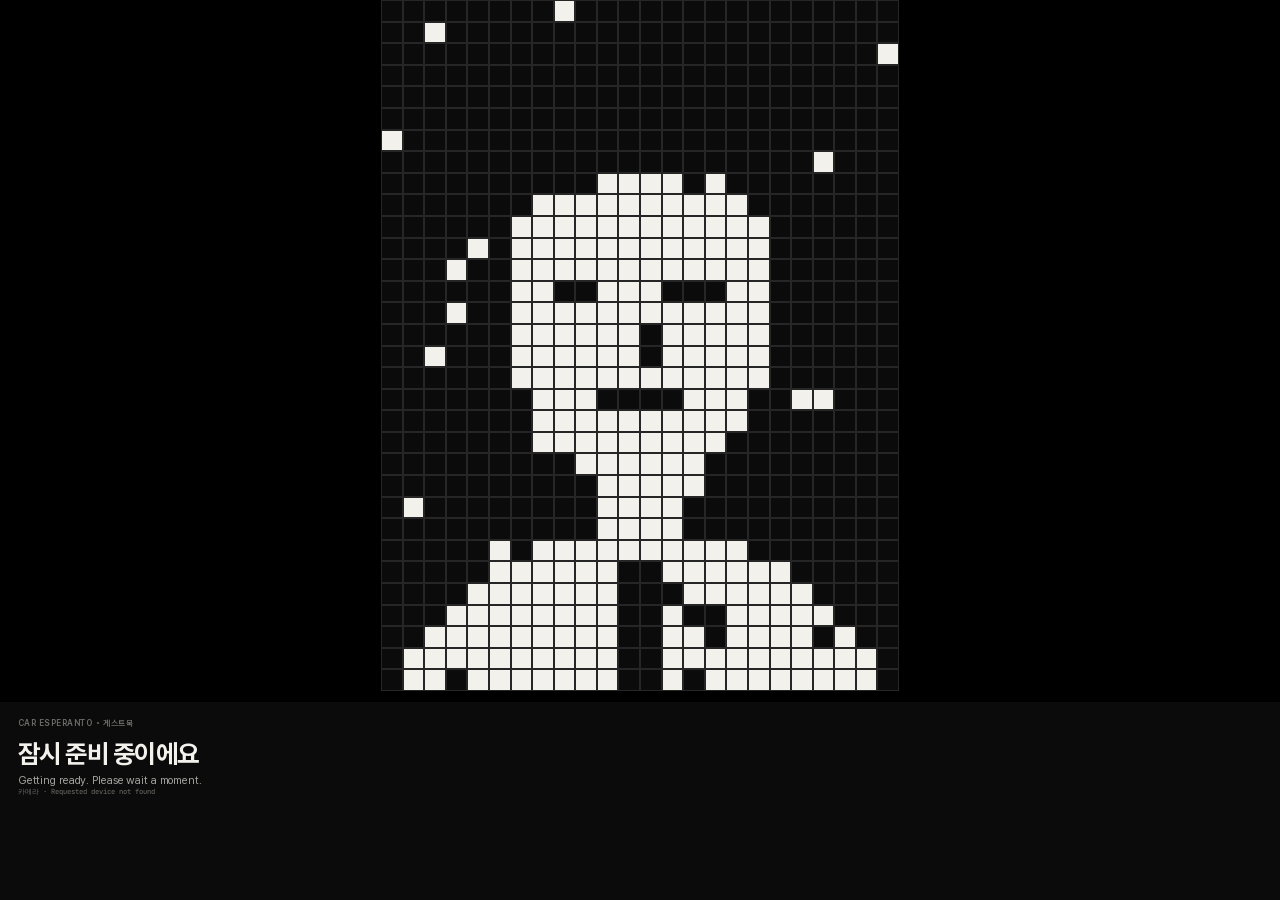
==== kiosk.html @ ea3ad04e "Receipt: full face framing, fresh settings before print, no stale overwrite Co-Authored-By: Claude O" ====
<!doctype html>
<html lang="ko">
<head>
<meta charset="utf-8">
<meta name="viewport" content="width=device-width, initial-scale=1, maximum-scale=1, user-scalable=no, viewport-fit=cover">
<meta name="apple-mobile-web-app-capable" content="yes">
<meta name="mobile-web-app-capable" content="yes">
<meta name="apple-mobile-web-app-status-bar-style" content="black-translucent">
<meta name="apple-mobile-web-app-title" content="게스트북">
<meta name="theme-color" content="#0b0b0b">
<link rel="manifest" href="manifest.webmanifest">
<link rel="apple-touch-icon" href="icons/icon-180.png">
<title>게스트북 · 키오스크</title>
<link rel="stylesheet" href="css/base.css?v=1791965239">
<link rel="stylesheet" href="css/kiosk.css?v=1791965239">
</head>
<body data-screen="both" data-state="boot">
<div id="app">
  <section id="top" aria-label="위 화면">
    <canvas id="pix"></canvas>
    <div id="flash"></div>
    <canvas id="debug" hidden></canvas>
  </section>

  <section id="bottom" aria-label="아래 화면">
    <!-- 대기 · 준비 · 소개 -->
    <div class="view" id="v-idle">
      <div class="press">
        <button type="button" class="shoot-btn" id="shootBtn" aria-label="누르세요"><span class="dome"></span></button>
        <div class="press-txt">
          <div class="press-word" id="pressBox"><canvas id="pressWord"></canvas></div>
          <b>버튼을 누르세요</b>
        </div>
      </div>
      <p class="idle-hint"><span>화면을 보고 얼굴을 가운데에 맞춰 주세요</span><span class="en">Look at the screen and center your face</span></p>
    </div>

    <!-- 카운트다운 -->
    <div class="view" id="v-count">
      <div class="count-num" id="countBox"><canvas id="countNum"></canvas></div>
      <div class="count-cap"><span id="countKo">가만히 있어요</span><span id="countEn">Hold still</span></div>
    </div>

    <!-- 촬영 -->
    <div class="view" id="v-shoot">
      <div class="shoot-word">찰칵</div>
    </div>

    <!-- 이름 -->
    <div class="view" id="v-name">
      <div class="name-left">
        <div class="eyebrow"><span>YOUR NAME</span><i></i><span>이름을 적어 주세요</span></div>
        <div class="name-pv" id="namePvBox"><canvas id="namePv"></canvas></div>
        <p class="name-hint"><span>영문으로 적어 주세요</span><i></i><span>다 적으면 버튼</span></p>
      </div>
      <div class="kbd" id="kbd"></div>
    </div>

    <!-- 완료 -->
    <div class="view" id="v-done">
      <div class="done-left">
        <div class="done-name" id="doneNameBox"><canvas id="doneName"></canvas></div>
        <h1 class="done-ko" data-bind="thanks"></h1>
        <p class="done-en" data-bind="thanksEn"></p>
      </div>
      <div class="done-right">
        <div class="arrow" id="doneArrow" aria-hidden="true">
          <svg viewBox="0 0 13 9" shape-rendering="crispEdges"><rect x="8" y="0" width="0.9" height="0.9"/><rect x="8" y="1" width="0.9" height="0.9"/><rect x="9" y="1" width="0.9" height="0.9"/><rect x="8" y="2" width="0.9" height="0.9"/><rect x="9" y="2" width="0.9" height="0.9"/><rect x="10" y="2" width="0.9" height="0.9"/><rect x="0" y="3" width="0.9" height="0.9"/><rect x="1" y="3" width="0.9" height="0.9"/><rect x="2" y="3" width="0.9" height="0.9"/><rect x="3" y="3" width="0.9" height="0.9"/><rect x="4" y="3" width="0.9" height="0.9"/><rect x="5" y="3" width="0.9" height="0.9"/><rect x="6" y="3" width="0.9" height="0.9"/><rect x="7" y="3" width="0.9" height="0.9"/><rect x="8" y="3" width="0.9" height="0.9"/><rect x="9" y="3" width="0.9" height="0.9"/><rect x="10" y="3" width="0.9" height="0.9"/><rect x="11" y="3" width="0.9" height="0.9"/><rect x="0" y="4" width="0.9" height="0.9"/><rect x="1" y="4" width="0.9" height="0.9"/><rect x="2" y="4" width="0.9" height="0.9"/><rect x="3" y="4" width="0.9" height="0.9"/><rect x="4" y="4" width="0.9" height="0.9"/><rect x="5" y="4" width="0.9" height="0.9"/><rect x="6" y="4" width="0.9" height="0.9"/><rect x="7" y="4" width="0.9" height="0.9"/><rect x="8" y="4" width="0.9" height="0.9"/><rect x="9" y="4" width="0.9" height="0.9"/><rect x="10" y="4" width="0.9" height="0.9"/><rect x="11" y="4" width="0.9" height="0.9"/><rect x="12" y="4" width="0.9" height="0.9"/><rect x="0" y="5" width="0.9" height="0.9"/><rect x="1" y="5" width="0.9" height="0.9"/><rect x="2" y="5" width="0.9" height="0.9"/><rect x="3" y="5" width="0.9" height="0.9"/><rect x="4" y="5" width="0.9" height="0.9"/><rect x="5" y="5" width="0.9" height="0.9"/><rect x="6" y="5" width="0.9" height="0.9"/><rect x="7" y="5" width="0.9" height="0.9"/><rect x="8" y="5" width="0.9" height="0.9"/><rect x="9" y="5" width="0.9" height="0.9"/><rect x="10" y="5" width="0.9" height="0.9"/><rect x="11" y="5" width="0.9" height="0.9"/><rect x="8" y="6" width="0.9" height="0.9"/><rect x="9" y="6" width="0.9" height="0.9"/><rect x="10" y="6" width="0.9" height="0.9"/><rect x="8" y="7" width="0.9" height="0.9"/><rect x="9" y="7" width="0.9" height="0.9"/><rect x="8" y="8" width="0.9" height="0.9"/></svg>
        </div>
      </div>
      <div class="done-no" id="doneNoBox"><canvas id="doneNo"></canvas></div>
    </div>

    <!-- 오류 -->
    <div class="view" id="v-error">
      <div class="intro">
        <div class="eyebrow"><span data-bind="title"></span><i></i><span data-bind="label"></span></div>
        <h1 class="hello">잠시 준비 중이에요</h1>
        <p class="hello-en">Getting ready. Please wait a moment.</p>
        <p class="err mono" id="errMsg"></p>
      </div>
    </div>

    <div id="toast" role="status"></div>
  </section>
</div>
<video id="cam" playsinline muted></video>

<script src="vendor/face-api.js"></script>
<script src="vendor/selfie/selfie_segmentation.js"></script>
<script src="config.js"></script>
<script src="js/common.js?v=1791965239"></script>
<script src="js/dotname.js?v=1791965239"></script>
<script src="js/kiosk.js?v=1791965239"></script>
</body>
</html>
---- css/base.css ----
@font-face { font-family: 'Pretendard'; src: url('../fonts/PretendardVariable.woff2') format('woff2-variations'), url('../fonts/PretendardVariable.woff2') format('woff2'); font-weight: 45 920; font-display: block; }
@font-face { font-family: 'JetBrains Mono'; src: url('../fonts/jetbrains-mono-latin-400-normal.woff2') format('woff2'); font-weight: 400; font-display: block; }
@font-face { font-family: 'JetBrains Mono'; src: url('../fonts/jetbrains-mono-latin-500-normal.woff2') format('woff2'); font-weight: 500; font-display: block; }
@font-face { font-family: 'JetBrains Mono'; src: url('../fonts/jetbrains-mono-latin-700-normal.woff2') format('woff2'); font-weight: 700; font-display: block; }

:root {
  --sans: 'Pretendard', -apple-system, 'Apple SD Gothic Neo', 'Malgun Gothic', system-ui, sans-serif;
  --mono: 'JetBrains Mono', 'SF Mono', Menlo, Consolas, monospace;
}
*, *::before, *::after { box-sizing: border-box; }
.mono { font-family: var(--mono); font-variant-numeric: tabular-nums; }
html.nocursor, html.nocursor * { cursor: none !important; }
---- css/kiosk.css ----
html, body { margin: 0; height: 100%; overflow: hidden; background: var(--frame, #000); color: var(--text, #f2f1ec); font-family: var(--sans); -webkit-font-smoothing: antialiased; user-select: none; -webkit-user-select: none; touch-action: manipulation; }

#app { position: fixed; inset: 0; display: grid; }
body[data-screen="both"] #app { grid-template-rows: minmax(0, 1fr) clamp(22vh, calc(100vh - 100vw * 4 / 3 - 1.2vh), 42vh); row-gap: 1.2vh; }
body[data-screen="top"] #app { grid-template-rows: minmax(0, 1fr); }
body[data-screen="top"] #bottom { display: none; }
body[data-screen="bottom"] #app { grid-template-rows: minmax(0, 1fr); }
body[data-screen="bottom"] #top { display: none; }

/* ── 위 화면 ── */
#top { position: relative; display: grid; place-items: center; overflow: hidden; background: var(--frame); min-height: 0; }
#pix { display: block; }
#flash { position: absolute; inset: 0; background: #fff; opacity: 0; pointer-events: none; }
#flash.on { animation: flash 520ms ease-out; }
@keyframes flash { 0% { opacity: 0.95; } 100% { opacity: 0; } }
#debug { position: absolute; right: 12px; top: 12px; width: 26%; border: 1px solid rgba(255,255,255,.4); background: #000; }

#cam { position: fixed; width: 2px; height: 2px; opacity: 0; pointer-events: none; left: -10px; top: -10px; }

/* ── 아래 화면 ── */
#bottom { position: relative; background: var(--panel); color: var(--text); container-type: size; overflow: hidden; min-height: 0; }

.view {
  --u: min(1cqh, 0.46cqw);
  position: absolute; inset: 0;
  padding: calc(var(--u) * 8) calc(var(--u) * 9);
  opacity: 0; visibility: hidden;
  transition: opacity 260ms ease, visibility 0s linear 260ms;
}
body[data-state="idle"] #v-idle,
body[data-state="ready"] #v-idle,
body[data-state="attract"] #v-idle,
body[data-state="countdown"] #v-count,
body[data-state="shoot"] #v-shoot,
body[data-state="done"] #v-done,
body[data-state="name"] #v-name,
body[data-state="error"] #v-error,
body[data-state="boot"] #v-error { opacity: 1; visibility: visible; transition: opacity 260ms ease; }

.eyebrow { display: flex; align-items: center; gap: calc(var(--u) * 2.2); font-size: calc(var(--u) * 4.2); font-weight: 600; letter-spacing: 0.06em; color: var(--dim); text-transform: uppercase; }
.eyebrow i { width: calc(var(--u) * 1.1); height: calc(var(--u) * 1.1); border-radius: 50%; background: var(--dim); display: inline-block; }

.hello { margin: calc(var(--u) * 6) 0 0; font-size: calc(var(--u) * 13); line-height: 1.08; font-weight: 700; letter-spacing: -0.03em; }
.hello-en { margin: calc(var(--u) * 2.6) 0 0; font-size: calc(var(--u) * 5.6); font-weight: 400; color: var(--dim); letter-spacing: -0.01em; }

/* 대기 */
#v-idle { display: grid; grid-template-columns: 1.08fr 1fr auto; column-gap: calc(var(--u) * 8); }
body.no-screen-btn #v-idle { grid-template-columns: 1.08fr 1fr; }
body.no-screen-btn .shoot-ui { display: none; }
.shoot-ui { display: flex; flex-direction: column; align-items: center; justify-content: center; gap: calc(var(--u) * 3.4); padding-left: calc(var(--u) * 2); }
.shoot-btn { position: relative; width: calc(var(--u) * 36); height: calc(var(--u) * 36); border-radius: 50%; border: calc(var(--u) * 1.4) solid color-mix(in srgb, var(--text) 16%, transparent); background: color-mix(in srgb, var(--text) 5%, transparent); padding: calc(var(--u) * 2.2); cursor: pointer; touch-action: manipulation; transition: transform 120ms ease; }
.shoot-btn span { display: block; width: 100%; height: 100%; border-radius: 50%; background: radial-gradient(circle at 38% 32%, color-mix(in srgb, var(--accent) 55%, #fff) 0%, var(--accent) 42%, color-mix(in srgb, var(--accent) 70%, #000) 100%); box-shadow: inset 0 calc(var(--u) * -1.2) calc(var(--u) * 2) rgba(0,0,0,.35), 0 calc(var(--u) * 1.2) 0 color-mix(in srgb, var(--accent) 40%, #000); transition: transform 120ms ease, box-shadow 120ms ease; }
.shoot-btn:active span, .shoot-btn.down span { transform: translateY(calc(var(--u) * 1)); box-shadow: inset 0 calc(var(--u) * -0.6) calc(var(--u) * 1.4) rgba(0,0,0,.35), 0 calc(var(--u) * 0.2) 0 color-mix(in srgb, var(--accent) 40%, #000); }
body[data-state="ready"] .shoot-btn { animation: ring 1.6s ease-in-out infinite; }
@keyframes ring { 0%, 100% { box-shadow: 0 0 0 0 color-mix(in srgb, var(--accent) 45%, transparent); } 50% { box-shadow: 0 0 0 calc(var(--u) * 3) color-mix(in srgb, var(--accent) 0%, transparent); } }
.shoot-cap { display: flex; flex-direction: column; align-items: center; gap: calc(var(--u) * 0.8); }
.shoot-cap b { font-size: calc(var(--u) * 4.6); font-weight: 650; }
.shoot-cap span { font-size: calc(var(--u) * 3.4); color: var(--dim); }
body[data-state="idle"] .shoot-btn, body[data-state="attract"] .shoot-btn { opacity: .55; }
#v-idle .intro { display: flex; flex-direction: column; min-width: 0; }
.tally { margin: auto 0 calc(var(--u) * 8); display: flex; align-items: baseline; gap: calc(var(--u) * 2.4); font-size: calc(var(--u) * 4.6); color: var(--dim); }
.tally-num { display: inline-block; width: calc(var(--u) * 30); height: calc(var(--u) * 7); align-self: center; }
.tally-num canvas, .count-num canvas, .no canvas { display: block; }
.tally b { font-size: calc(var(--u) * 9); font-weight: 500; color: var(--text); letter-spacing: -0.02em; }
.privacy { position: absolute; left: calc(var(--u) * 9); bottom: calc(var(--u) * 6.5); margin: 0; font-size: calc(var(--u) * 3.3); color: var(--dim); opacity: .8; }

.steps { list-style: none; margin: 0; padding: 0; display: grid; grid-template-rows: repeat(6, 1fr); align-self: stretch; min-width: 0; }
.steps li { position: relative; display: grid; grid-template-columns: calc(var(--u) * 9) auto 1fr; align-items: center; column-gap: calc(var(--u) * 3.2); opacity: .32; transition: opacity 300ms ease; border-top: 1px solid color-mix(in srgb, var(--text) 18%, transparent); }
.steps li:last-child { border-bottom: 1px solid color-mix(in srgb, var(--text) 18%, transparent); }
.steps .n { font-family: var(--mono); font-size: calc(var(--u) * 4.4); font-weight: 500; width: calc(var(--u) * 7); height: calc(var(--u) * 7); display: grid; place-items: center; border-radius: 50%; border: 1px solid currentColor; }
.steps .ko { font-size: calc(var(--u) * 6); font-weight: 650; letter-spacing: -0.02em; white-space: nowrap; }
.steps .en { font-size: calc(var(--u) * 4); color: var(--dim); white-space: nowrap; overflow: hidden; text-overflow: ellipsis; }
.steps li.on { opacity: 1; }
.steps li.on .n { background: var(--text); color: var(--panel); border-color: var(--text); }
.steps li.done { opacity: .55; }
.btn-dot { position: absolute; right: 0; top: 50%; width: calc(var(--u) * 5.4); height: calc(var(--u) * 5.4); margin-top: calc(var(--u) * -2.7); border-radius: 50%; background: var(--accent); opacity: 0; }
.steps li.on .btn-dot { opacity: 1; animation: pulse 1.3s ease-in-out infinite; }
@keyframes pulse { 0%, 100% { transform: scale(1); box-shadow: 0 0 0 0 color-mix(in srgb, var(--accent) 55%, transparent); } 50% { transform: scale(.88); box-shadow: 0 0 0 calc(var(--u) * 2.4) color-mix(in srgb, var(--accent) 0%, transparent); } }

/* 카운트다운 */
#v-count { display: grid; place-items: center; padding: 0; }
.count-num { position: absolute; left: 10%; right: 10%; top: 19%; bottom: 19%; transform-origin: 50% 50%; }
.count-num.tick { animation: tick 1000ms cubic-bezier(.2,.7,.2,1); }
@keyframes tick { 0% { transform: scale(1.18); opacity: 0; } 14% { opacity: 1; } 100% { transform: scale(1); opacity: 1; } }
.count-cap { position: absolute; left: 0; right: 0; bottom: calc(var(--u) * 7); display: flex; justify-content: center; gap: calc(var(--u) * 3); font-size: calc(var(--u) * 4.6); color: var(--dim); }
.count-cap span:first-child { color: var(--text); font-weight: 600; }

/* 촬영 */
#v-shoot { display: grid; place-items: center; }
.shoot-word { font-size: calc(var(--u) * 24); font-weight: 800; letter-spacing: -0.04em; }

/* 완료 */
#v-done { display: grid; grid-template-columns: 1fr auto; column-gap: calc(var(--u) * 8); }
.done-left { display: flex; flex-direction: column; min-width: 0; }
.done-note { margin: auto 0 0; font-size: calc(var(--u) * 4.4); color: var(--dim); }
.done-right { display: flex; flex-direction: column; justify-content: flex-end; align-items: flex-end; }
.no-label { font-size: calc(var(--u) * 4.4); color: var(--dim); letter-spacing: .1em; }
.no { width: calc(var(--u) * 92); height: calc(var(--u) * 24); }

/* 이름 */
#v-name { display: grid; grid-template-columns: 1fr 1.05fr; column-gap: calc(var(--u) * 8); }
.name-left { display: flex; flex-direction: column; min-width: 0; }
.name-left .eyebrow span:first-child { color: var(--text); }
.name-pv { flex: 1; min-height: 0; display: flex; align-items: center; margin: calc(var(--u) * 3) 0 0; }
.name-pv canvas { display: block; }
.name-plain { margin: 0; font-size: calc(var(--u) * 4); color: var(--dim); letter-spacing: .12em; min-height: 1.2em; }
.name-hint { margin: calc(var(--u) * 2) 0 0; font-size: calc(var(--u) * 3.6); color: var(--dim); line-height: 1.45; }
.name-hint b { color: var(--text); font-weight: 600; }
.kbd { display: flex; flex-direction: column; justify-content: center; gap: calc(var(--u) * 1.6); min-width: 0; }
.kbd .row { display: flex; justify-content: center; gap: calc(var(--u) * 1.4); }
.kbd button { flex: 1 1 0; max-width: calc(var(--u) * 10.5); height: calc(var(--u) * 11); border-radius: calc(var(--u) * 1.6); border: 1px solid color-mix(in srgb, var(--text) 22%, transparent); background: color-mix(in srgb, var(--text) 6%, transparent); color: var(--text); font: 600 calc(var(--u) * 4.6) var(--mono); cursor: pointer; padding: 0; touch-action: manipulation; }
.kbd button:active { background: var(--text); color: var(--panel); }
.kbd button.wide { max-width: none; flex: 2.4 1 0; font-family: var(--sans); font-size: calc(var(--u) * 3.8); }
.kbd button.ok { background: var(--accent); border-color: var(--accent); color: #fff; }
.done-name { margin: calc(var(--u) * 5) 0 0; height: calc(var(--u) * 12); }
.done-name canvas { display: block; }
.done-name + .hello { margin-top: calc(var(--u) * 4); font-size: calc(var(--u) * 9); }

/* 오류 */
.err { margin: auto 0 0; font-size: calc(var(--u) * 3.6); color: var(--dim); white-space: pre-wrap; }

/* 안내 토스트 */
#toast { --u: min(1cqh, 0.46cqw); position: absolute; left: 50%; top: calc(var(--u) * 6); transform: translate(-50%, -8px); padding: calc(var(--u) * 2.4) calc(var(--u) * 5); border-radius: 999px; background: var(--text); color: var(--panel); font-size: calc(var(--u) * 4.4); font-weight: 600; white-space: nowrap; opacity: 0; transition: opacity 200ms ease, transform 200ms ease; pointer-events: none; }
#toast.on { opacity: 1; transform: translate(-50%, 0); }

@media (prefers-reduced-motion: reduce) {
  body[data-state="ready"] .shoot-btn { animation: none; }
  .count-num.tick, .steps li.on .btn-dot, #flash.on { animation: none; }
}

/* 촬영 버튼이 있을 때 대기 화면 글자 크기 맞춤 */
body:not(.no-screen-btn) #v-idle .hello { font-size: calc(var(--u) * 10.5); white-space: nowrap; }
body:not(.no-screen-btn) #v-idle { column-gap: calc(var(--u) * 6); }
body:not(.no-screen-btn) .shoot-btn { width: calc(var(--u) * 31); height: calc(var(--u) * 31); }
body:not(.no-screen-btn) .btn-dot { display: none; }


/* ───────── 10-12 저녁 다듬기: 안내 · 영어 대비 · 버튼 · 화살표 ───────── */
.hello-en { color: color-mix(in srgb, var(--text) 66%, transparent); }
.steps li { opacity: .5; grid-template-columns: calc(var(--u) * 9) auto 1fr; }
.steps .en { color: color-mix(in srgb, var(--text) 62%, transparent); font-size: calc(var(--u) * 4.2); letter-spacing: .01em; }
.steps li.on .en { color: color-mix(in srgb, var(--text) 78%, transparent); }
.count-cap span:last-child, .shoot-cap span, .name-hint, .done-note, .no-label { color: color-mix(in srgb, var(--text) 62%, transparent); }
.guide { margin: calc(var(--u) * 5) 0 0; display: flex; flex-direction: column; gap: calc(var(--u) * 1); padding-left: calc(var(--u) * 3); border-left: 2px solid color-mix(in srgb, var(--text) 30%, transparent); }
.guide span { font-size: calc(var(--u) * 4.4); font-weight: 600; }
.guide .en { font-size: calc(var(--u) * 3.6); font-weight: 400; color: color-mix(in srgb, var(--text) 62%, transparent); }
.tally { color: color-mix(in srgb, var(--text) 62%, transparent); }
.privacy { color: color-mix(in srgb, var(--text) 45%, transparent); opacity: 1; }
.steps { grid-template-rows: repeat(4, 1fr); }

/* 실물 같은 아케이드 버튼: 검은 베젤 + 빨간 돔 + 작은 반사광 */
.shoot-btn { position: relative; width: calc(var(--u) * 31); height: calc(var(--u) * 31); padding: calc(var(--u) * 2.6); border-radius: 50%; border: 0; cursor: pointer; touch-action: manipulation;
  background: #121212;
  box-shadow: inset 0 calc(var(--u) * 0.35) 0 rgba(255,255,255,.10), inset 0 calc(var(--u) * -0.6) calc(var(--u) * 1.2) rgba(0,0,0,.6), 0 calc(var(--u) * 1) calc(var(--u) * 3) rgba(0,0,0,.45); }
.shoot-btn .dome { position: relative; display: block; width: 100%; height: 100%; border-radius: 50%; background: #e2412b; overflow: hidden;
  box-shadow: inset 0 calc(var(--u) * -1.4) calc(var(--u) * 2.6) rgba(90,10,0,.45), inset 0 calc(var(--u) * 0.6) calc(var(--u) * 1) rgba(255,190,170,.35), 0 calc(var(--u) * 0.9) 0 #8e1d0f;
  transition: transform 110ms ease, box-shadow 110ms ease; }
.shoot-btn .dome::before { content: ''; position: absolute; left: 18%; top: 10%; width: 46%; height: 26%; border-radius: 50%; background: rgba(255,255,255,.42); filter: blur(calc(var(--u) * 0.9)); transform: rotate(-18deg); }
.shoot-btn .dome::after { content: ''; position: absolute; right: 20%; bottom: 14%; width: 16%; height: 8%; border-radius: 50%; background: rgba(255,255,255,.14); filter: blur(calc(var(--u) * 0.6)); }
.shoot-btn span { background: none; }
.shoot-btn .dome { background: #e2412b; }
.shoot-btn:active .dome, .shoot-btn.down .dome { transform: translateY(calc(var(--u) * 0.8)); box-shadow: inset 0 calc(var(--u) * -0.8) calc(var(--u) * 1.8) rgba(90,10,0,.5), inset 0 calc(var(--u) * 0.4) calc(var(--u) * 0.8) rgba(255,190,170,.3), 0 calc(var(--u) * 0.1) 0 #8e1d0f; }
body[data-state="ready"] .shoot-btn { animation: ring 1.6s ease-in-out infinite; }
@keyframes ring { 0%, 100% { box-shadow: inset 0 calc(var(--u) * 0.35) 0 rgba(255,255,255,.10), 0 0 0 0 rgba(226,65,43,.45); } 50% { box-shadow: inset 0 calc(var(--u) * 0.35) 0 rgba(255,255,255,.10), 0 0 0 calc(var(--u) * 3) rgba(226,65,43,0); } }
body[data-state="idle"] .shoot-btn, body[data-state="attract"] .shoot-btn { opacity: .75; }

/* 완료: 프린터 쪽 화살표 */
#v-done { grid-template-columns: 1fr auto; }
.done-right { display: flex; flex-direction: column; align-items: flex-end; justify-content: center; gap: calc(var(--u) * 4); }
.arrow { width: calc(var(--u) * 40); height: calc(var(--u) * 27); color: var(--text); }
.arrow svg { width: 100%; height: 100%; display: block; fill: currentColor; animation: nudge 1.3s cubic-bezier(.3,.6,.3,1) infinite; }
@keyframes nudge { 0% { transform: translateX(-12%); opacity: 0; } 25% { opacity: 1; } 70% { opacity: 1; } 100% { transform: translateX(14%); opacity: 0; } }
body.printer-left .arrow svg { transform: scaleX(-1); animation-name: nudgeL; }
@keyframes nudgeL { 0% { transform: scaleX(-1) translateX(-12%); opacity: 0; } 25% { opacity: 1; } 70% { opacity: 1; } 100% { transform: scaleX(-1) translateX(14%); opacity: 0; } }
body.printer-left .done-right { align-items: flex-start; }
body.printer-left #v-done { grid-template-columns: auto 1fr; }
body.printer-left .done-right { order: -1; }
#v-done.noprint .arrow { display: none; }
#v-done:not(.noprint) .no { display: none; }
@media (prefers-reduced-motion: reduce) { .arrow svg { animation: none; } }

/* 단계: 한국어 위 · 영어 아래 (잘리지 않게) */
.steps li { grid-template-columns: calc(var(--u) * 9) 1fr; grid-template-areas: "n ko" "n en"; align-content: center; row-gap: calc(var(--u) * 0.6); }
.steps .n { grid-area: n; }
.steps .ko { grid-area: ko; }
.steps .en { grid-area: en; white-space: nowrap; overflow: visible; }
/* 안내 줄: 왼쪽 칼럼 안에서 흐르게 */
.privacy { position: static; margin: calc(var(--u) * 2.4) 0 0; font-size: calc(var(--u) * 3); }
.tally { margin-bottom: 0; }
#v-idle .intro { padding-bottom: calc(var(--u) * 1); }
.shoot-btn .dome::before { background: rgba(255,255,255,.3); width: 40%; height: 22%; }

.done-thanks { margin: calc(var(--u) * 3.2) 0 0; display: flex; flex-direction: column; gap: calc(var(--u) * 0.8); }
.done-thanks b { font-size: calc(var(--u) * 4.4); font-weight: 600; }
.done-thanks span { font-size: calc(var(--u) * 3.6); color: color-mix(in srgb, var(--text) 62%, transparent); }

/* ───────── 대기 화면: 버튼 하나만 ───────── */
#v-idle { display: block; }
.idle-eyebrow { position: absolute; left: calc(var(--u) * 9); top: calc(var(--u) * 8); }
.press { position: absolute; inset: 0; display: flex; align-items: center; justify-content: center; gap: calc(var(--u) * 9); }
#v-idle .press .shoot-btn { width: calc(var(--u) * 44); height: calc(var(--u) * 44); padding: calc(var(--u) * 3.4); flex: none; }
.press-txt { display: flex; flex-direction: column; gap: calc(var(--u) * 3); }
.press-word { width: calc(var(--u) * 62); height: calc(var(--u) * 15); }
.press-word canvas { display: block; }
.press-txt b { font-size: calc(var(--u) * 6); font-weight: 650; letter-spacing: -0.02em; }
.idle-hint { position: absolute; left: 0; right: 0; bottom: calc(var(--u) * 7); margin: 0; display: flex; justify-content: center; gap: calc(var(--u) * 2.4); font-size: calc(var(--u) * 3.6); color: color-mix(in srgb, var(--text) 70%, transparent); transition: opacity 300ms ease; }
.idle-hint .en { color: color-mix(in srgb, var(--text) 50%, transparent); }
body[data-state="ready"] .idle-hint { opacity: 0; }
body.no-screen-btn .press .shoot-btn { display: none; }
body:not(.no-screen-btn) #v-idle { grid-template-columns: none; }

/* ───────── 이름 화면 정리 ───────── */
.name-left { justify-content: space-between; }
.name-left .eyebrow span:first-child { color: var(--text); }
.name-pv { flex: 1; margin: calc(var(--u) * 4) 0; }
.name-hint { display: flex; align-items: center; gap: calc(var(--u) * 2.2); margin: 0; font-size: calc(var(--u) * 3.8); color: color-mix(in srgb, var(--text) 62%, transparent); }
.name-hint i { width: calc(var(--u) * 1); height: calc(var(--u) * 1); background: currentColor; border-radius: 0; display: inline-block; }
.kbd button { border-radius: calc(var(--u) * 0.8); }
.kbd button.ok { background: var(--accent); }

/* ───────── 완료 화면: 고마움 + 프린터 쪽 화살표 ───────── */
#v-done { display: grid; grid-template-columns: 1fr auto; align-items: center; column-gap: calc(var(--u) * 8); }
.done-left { display: flex; flex-direction: column; justify-content: center; min-width: 0; gap: calc(var(--u) * 2); }
.done-name { height: calc(var(--u) * 11); margin: 0 0 calc(var(--u) * 3); }
.done-ko { margin: 0; font-size: calc(var(--u) * 7.4); font-weight: 700; line-height: 1.3; letter-spacing: -0.03em; word-break: keep-all; }
.done-en { margin: 0; font-size: calc(var(--u) * 4.6); color: color-mix(in srgb, var(--text) 66%, transparent); }
.done-no { position: absolute; left: calc(var(--u) * 9); bottom: calc(var(--u) * 7); width: calc(var(--u) * 40); height: calc(var(--u) * 4.2); opacity: .55; }
.done-no canvas { display: block; }
.done-right { display: flex; align-items: center; justify-content: flex-end; }
.arrow { width: calc(var(--u) * 36); height: calc(var(--u) * 25); }
.arrow svg { fill: var(--text); }
#v-done.noprint .arrow { display: none; }

/* ───────── 네모 버튼 (카 에스페란토 픽셀처럼) ───────── */
#v-idle .press .shoot-btn { border-radius: calc(var(--u) * 3); padding: calc(var(--u) * 3); }
.shoot-btn .dome { border-radius: calc(var(--u) * 1.6); background: #e2412b;
  box-shadow: inset 0 calc(var(--u) * -1.6) 0 rgba(120,20,8,.55), inset 0 calc(var(--u) * 0.8) 0 rgba(255,170,150,.35), 0 calc(var(--u) * 0.8) 0 #7d190c; }
.shoot-btn .dome::before { left: 12%; top: 11%; width: 34%; height: 10%; border-radius: calc(var(--u) * 0.6); background: rgba(255,255,255,.32); filter: none; transform: none; }
.shoot-btn .dome::after { display: none; }
.shoot-btn:active .dome, .shoot-btn.down .dome { transform: translateY(calc(var(--u) * 0.8)); box-shadow: inset 0 calc(var(--u) * -0.8) 0 rgba(120,20,8,.55), inset 0 calc(var(--u) * 0.6) 0 rgba(255,170,150,.3), 0 calc(var(--u) * 0.1) 0 #7d190c; }

/* ───────── 동그란 빨간 버튼 #FF0026 ───────── */
#v-idle .press .shoot-btn { border-radius: 50%; padding: calc(var(--u) * 3); background: #141414; }
.shoot-btn .dome { border-radius: 50%; background: #FF0026;
  box-shadow: inset 0 calc(var(--u) * -1.6) calc(var(--u) * 2.4) rgba(120,0,18,.45), inset 0 calc(var(--u) * 1) calc(var(--u) * 1.4) rgba(255,160,175,.35), 0 calc(var(--u) * 0.9) 0 #9a0017; }
.shoot-btn .dome::before { left: 20%; top: 12%; width: 36%; height: 18%; border-radius: 50%; background: rgba(255,255,255,.28); filter: blur(calc(var(--u) * 0.6)); transform: rotate(-16deg); }
.shoot-btn:active .dome, .shoot-btn.down .dome { transform: translateY(calc(var(--u) * 0.8)); box-shadow: inset 0 calc(var(--u) * -0.8) calc(var(--u) * 1.6) rgba(120,0,18,.5), inset 0 calc(var(--u) * 0.6) calc(var(--u) * 1) rgba(255,160,175,.3), 0 calc(var(--u) * 0.1) 0 #9a0017; }
@keyframes ring { 0%, 100% { box-shadow: 0 0 0 0 rgba(255,0,38,.45); } 50% { box-shadow: 0 0 0 calc(var(--u) * 3) rgba(255,0,38,0); } }

/* 아이패드 키오스크: 확대 · 길게 눌러 메뉴 · 글자 선택 · 튕김 스크롤 막기 */
html, body { overscroll-behavior: none; -webkit-user-select: none; user-select: none; -webkit-touch-callout: none; -webkit-tap-highlight-color: transparent; touch-action: manipulation; }
html, body, #app { height: 100%; height: 100dvh; }

/* 프린터가 화면 아래(아이패드 키오스크): 화살표가 아래를 가리킴 */
body.printer-down .arrow svg { transform: rotate(90deg); animation-name: nudgeD; }
@keyframes nudgeD { 0% { transform: rotate(90deg) translateX(-12%); opacity: 0; } 25% { opacity: 1; } 70% { opacity: 1; } 100% { transform: rotate(90deg) translateX(14%); opacity: 0; } }
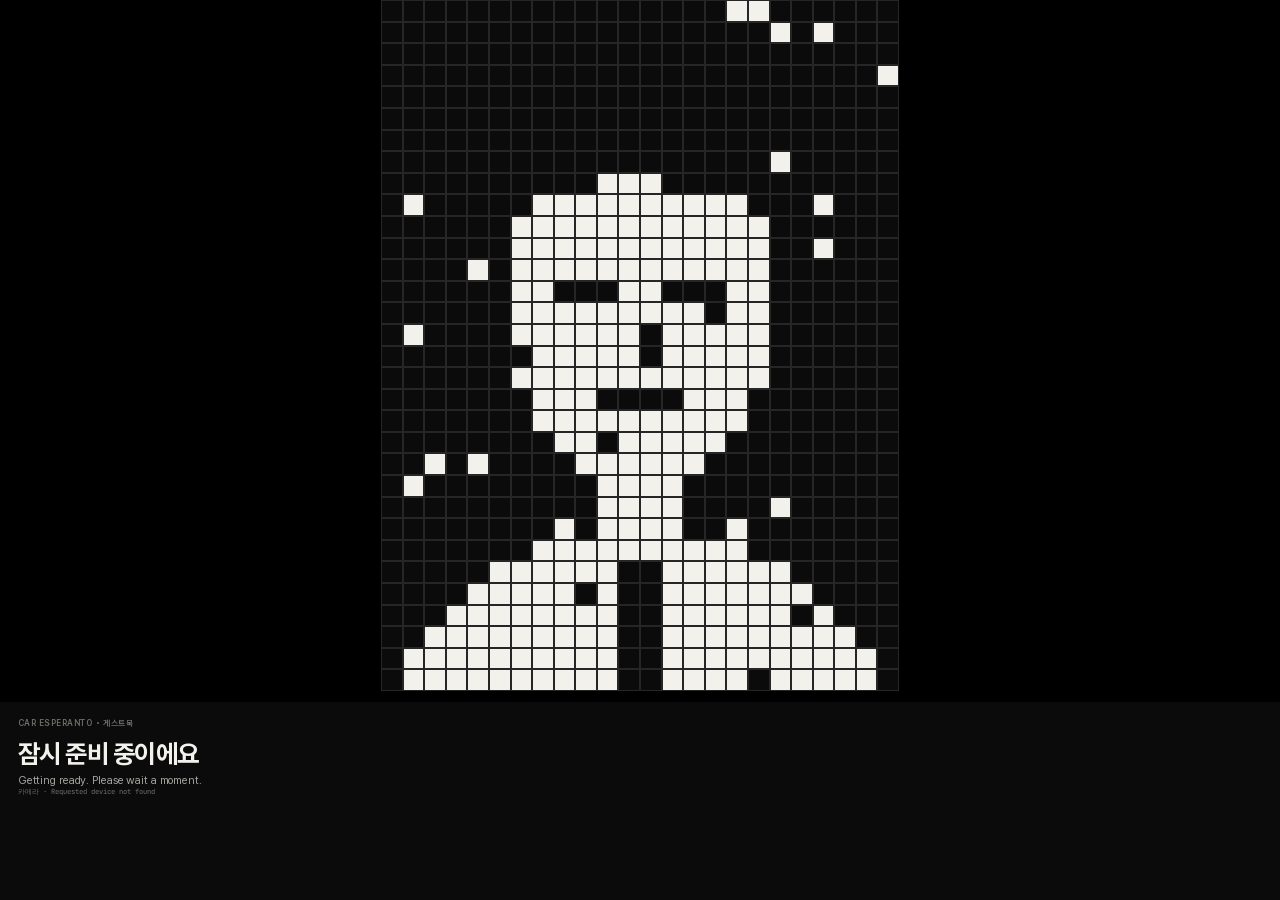
==== commit 7678bbc8: "Merge shape settings, pixel font everywhere, instant view switch for countdown Co-Authored-By: Claud" ====
--- a/kiosk.html
+++ b/kiosk.html
@@ -11,8 +11,8 @@
 <link rel="manifest" href="manifest.webmanifest">
 <link rel="apple-touch-icon" href="icons/icon-180.png">
 <title>게스트북 · 키오스크</title>
-<link rel="stylesheet" href="css/base.css?v=1791965239">
-<link rel="stylesheet" href="css/kiosk.css?v=1791965239">
+<link rel="stylesheet" href="css/base.css?v=1791965939">
+<link rel="stylesheet" href="css/kiosk.css?v=1791965939">
 </head>
 <body data-screen="both" data-state="boot">
 <div id="app">
@@ -89,8 +89,8 @@
 <script src="vendor/face-api.js"></script>
 <script src="vendor/selfie/selfie_segmentation.js"></script>
 <script src="config.js"></script>
-<script src="js/common.js?v=1791965239"></script>
-<script src="js/dotname.js?v=1791965239"></script>
-<script src="js/kiosk.js?v=1791965239"></script>
+<script src="js/common.js?v=1791965939"></script>
+<script src="js/dotname.js?v=1791965939"></script>
+<script src="js/kiosk.js?v=1791965939"></script>
 </body>
 </html>
--- a/css/kiosk.css
+++ b/css/kiosk.css
@@ -25,7 +25,8 @@
   position: absolute; inset: 0;
   padding: calc(var(--u) * 8) calc(var(--u) * 9);
   opacity: 0; visibility: hidden;
-  transition: opacity 260ms ease, visibility 0s linear 260ms;
+  /* 나가는 화면은 바로 사라짐 (3 뒤에 PRESS가 겹쳐 보이던 문제) */
+  transition: none;
 }
 body[data-state="idle"] #v-idle,
 body[data-state="ready"] #v-idle,
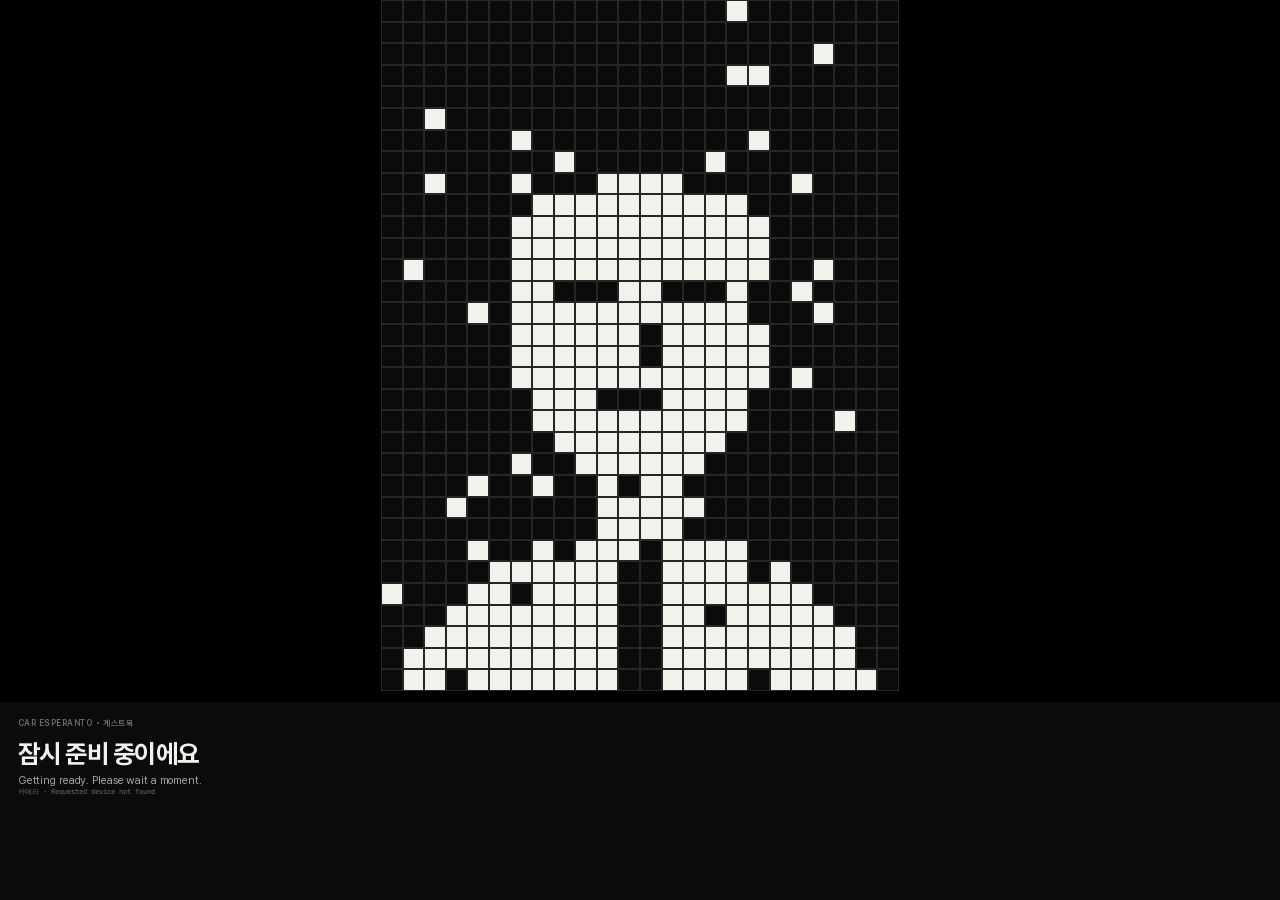
==== commit 65567dff: "Receipt layout to 1200x2423 design ratio; remove shutter word Co-Authored-By: Claude Opus 5.5 <norep" ====
--- a/kiosk.html
+++ b/kiosk.html
@@ -11,8 +11,8 @@
 <link rel="manifest" href="manifest.webmanifest">
 <link rel="apple-touch-icon" href="icons/icon-180.png">
 <title>게스트북 · 키오스크</title>
-<link rel="stylesheet" href="css/base.css?v=1791965939">
-<link rel="stylesheet" href="css/kiosk.css?v=1791965939">
+<link rel="stylesheet" href="css/base.css?v=1791966553">
+<link rel="stylesheet" href="css/kiosk.css?v=1791966553">
 </head>
 <body data-screen="both" data-state="boot">
 <div id="app">
@@ -43,7 +43,6 @@
 
     <!-- 촬영 -->
     <div class="view" id="v-shoot">
-      <div class="shoot-word">찰칵</div>
     </div>
 
     <!-- 이름 -->
@@ -89,8 +88,8 @@
 <script src="vendor/face-api.js"></script>
 <script src="vendor/selfie/selfie_segmentation.js"></script>
 <script src="config.js"></script>
-<script src="js/common.js?v=1791965939"></script>
-<script src="js/dotname.js?v=1791965939"></script>
-<script src="js/kiosk.js?v=1791965939"></script>
+<script src="js/common.js?v=1791966553"></script>
+<script src="js/dotname.js?v=1791966553"></script>
+<script src="js/kiosk.js?v=1791966553"></script>
 </body>
 </html>
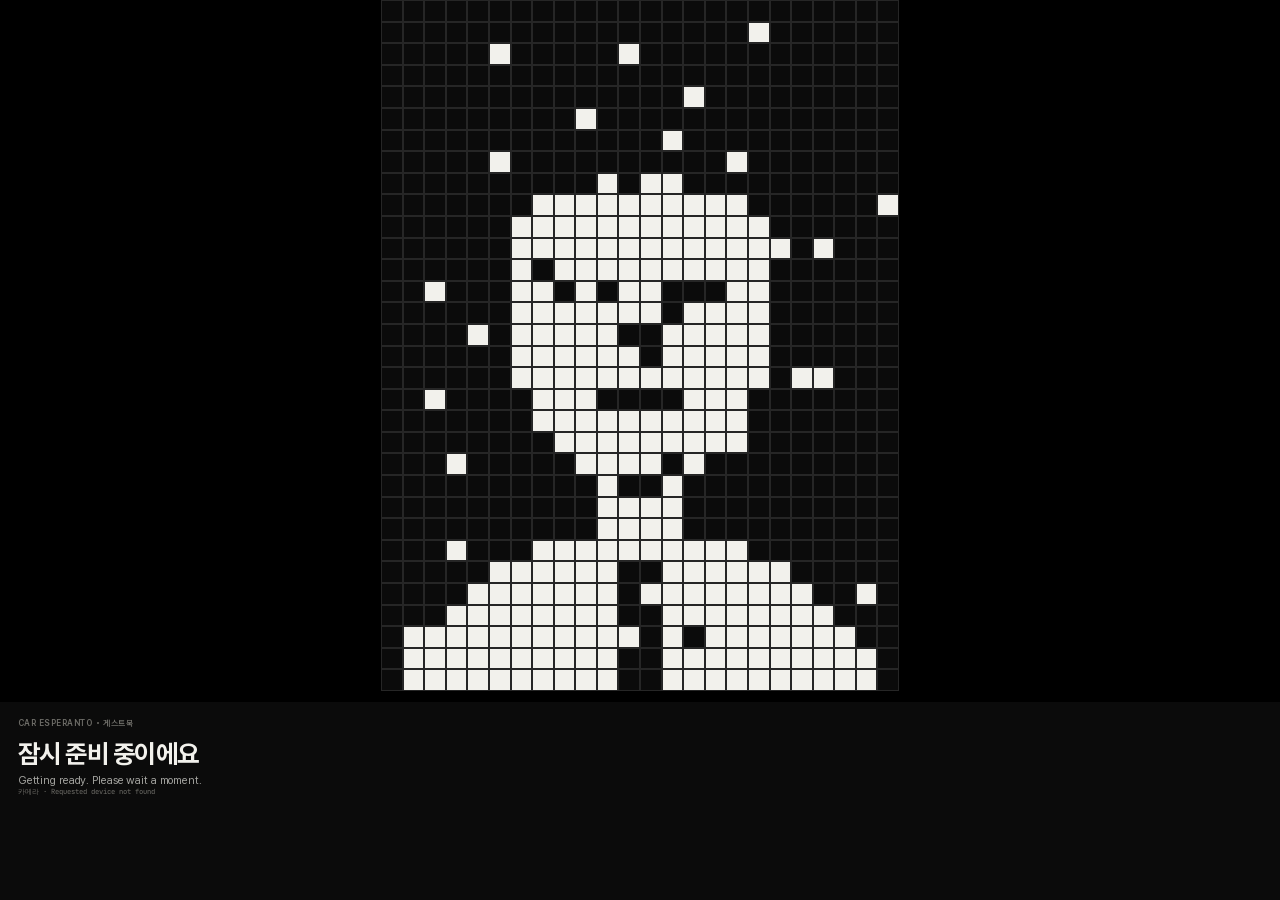
==== commit 3a082362: "Receipt uses real pixel portrait; dot version uses round pixel text, rule and logo Co-Authored-By: C" ====
--- a/kiosk.html
+++ b/kiosk.html
@@ -11,8 +11,8 @@
 <link rel="manifest" href="manifest.webmanifest">
 <link rel="apple-touch-icon" href="icons/icon-180.png">
 <title>게스트북 · 키오스크</title>
-<link rel="stylesheet" href="css/base.css?v=1791966553">
-<link rel="stylesheet" href="css/kiosk.css?v=1791966553">
+<link rel="stylesheet" href="css/base.css?v=1791967075">
+<link rel="stylesheet" href="css/kiosk.css?v=1791967075">
 </head>
 <body data-screen="both" data-state="boot">
 <div id="app">
@@ -88,8 +88,8 @@
 <script src="vendor/face-api.js"></script>
 <script src="vendor/selfie/selfie_segmentation.js"></script>
 <script src="config.js"></script>
-<script src="js/common.js?v=1791966553"></script>
-<script src="js/dotname.js?v=1791966553"></script>
-<script src="js/kiosk.js?v=1791966553"></script>
+<script src="js/common.js?v=1791967075"></script>
+<script src="js/dotname.js?v=1791967075"></script>
+<script src="js/kiosk.js?v=1791967075"></script>
 </body>
 </html>
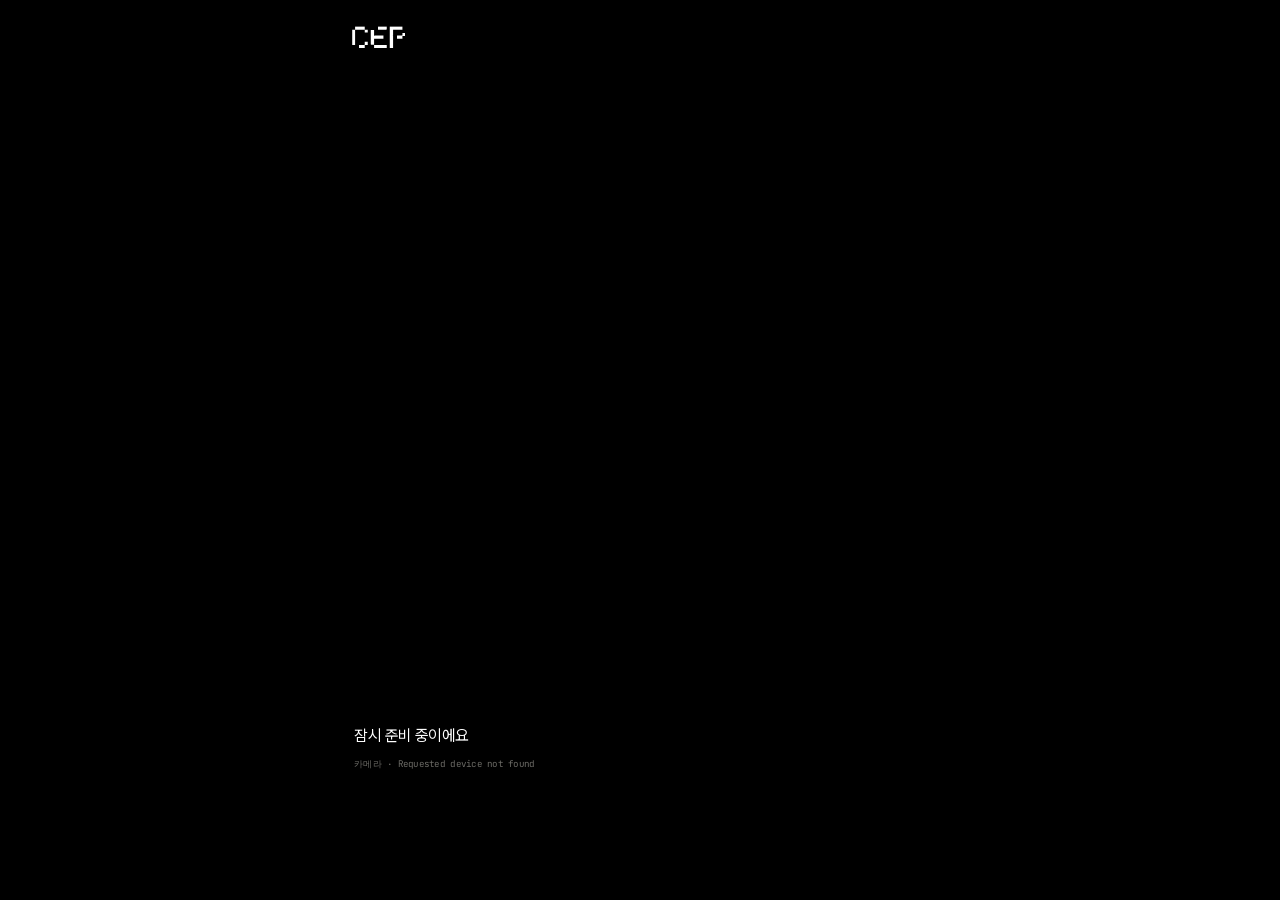
==== commit 2491b4c4: "Kiosk and guest book UI from Figma (Guest book design · Section 1) - Single 1024x1366 iPad screen: m" ====
--- a/kiosk.html
+++ b/kiosk.html
@@ -7,89 +7,89 @@
 <meta name="mobile-web-app-capable" content="yes">
 <meta name="apple-mobile-web-app-status-bar-style" content="black-translucent">
 <meta name="apple-mobile-web-app-title" content="게스트북">
-<meta name="theme-color" content="#0b0b0b">
+<meta name="theme-color" content="#000000">
 <link rel="manifest" href="manifest.webmanifest">
 <link rel="apple-touch-icon" href="icons/icon-180.png">
 <title>게스트북 · 키오스크</title>
-<link rel="stylesheet" href="css/base.css?v=1791967075">
-<link rel="stylesheet" href="css/kiosk.css?v=1791967075">
+<link rel="stylesheet" href="css/base.css?v=1793649565">
+<link rel="stylesheet" href="css/kiosk.css?v=1793649565">
 </head>
-<body data-screen="both" data-state="boot">
-<div id="app">
-  <section id="top" aria-label="위 화면">
-    <canvas id="pix"></canvas>
-    <div id="flash"></div>
-    <canvas id="debug" hidden></canvas>
-  </section>
+<body data-state="boot">
+<!-- 피그마 "Guest book design · Section 1 · kiosk ui" 를 1024 × 1366 (iPad Pro 12.9) 좌표 그대로 옮김 -->
+<div id="stage">
+  <canvas id="faces" aria-hidden="true"></canvas>
+  <canvas id="pix" aria-label="픽셀 얼굴"></canvas>
+  <div id="dim"></div>
+  <div id="flash"></div>
+  <i class="svg" id="digit" aria-live="polite"></i>
+  <i class="svg ui" id="logo" aria-label="CEP"></i>
 
-  <section id="bottom" aria-label="아래 화면">
-    <!-- 대기 · 준비 · 소개 -->
-    <div class="view" id="v-idle">
-      <div class="press">
-        <button type="button" class="shoot-btn" id="shootBtn" aria-label="누르세요"><span class="dome"></span></button>
-        <div class="press-txt">
-          <div class="press-word" id="pressBox"><canvas id="pressWord"></canvas></div>
-          <b>버튼을 누르세요</b>
-        </div>
-      </div>
-      <p class="idle-hint"><span>화면을 보고 얼굴을 가운데에 맞춰 주세요</span><span class="en">Look at the screen and center your face</span></p>
+  <!-- 메인 -->
+  <div class="view" id="v-main">
+    <i class="svg" id="mainTitle" aria-label="CARESPERANTO GUEST BOOK"></i>
+    <p id="mainSub">화면을 터치해 방명록을 남겨주세요</p>
+  </div>
+
+  <!-- 도형 -->
+  <div class="view" id="v-shape">
+    <i class="svg title" id="tShape" aria-label="CHOOSE A SHAPE"></i>
+    <p class="sub" id="shapeSub">원하시는 도형을 선택해주세요</p>
+    <button type="button" class="shape sq" data-shape="square" aria-label="네모"><span></span></button>
+    <button type="button" class="shape ci" data-shape="dot" aria-label="동그라미"><span></span></button>
+  </div>
+
+  <!-- 촬영 -->
+  <div class="view" id="v-photo">
+    <i class="svg title" id="tPhoto" aria-label="TAKE A PHOTO"></i>
+    <p class="sub" id="photoSub">버튼을 눌러 촬영하세요.</p>
+    <button type="button" id="shutter" aria-label="촬영"><i class="svg"></i></button>
+    <button type="button" id="retake" aria-label="다시 찍기"><i class="svg"></i><span>RETAKE</span></button>
+  </div>
+
+  <!-- 이름 -->
+  <div class="view" id="v-name">
+    <i class="svg title" id="tName" aria-label="ENTER YOUR NAME"></i>
+    <p class="sub" id="nameSub">이름을 입력해주세요.</p>
+    <canvas id="nameCv"></canvas>
+    <div class="kbd" id="kbdName"></div>
+  </div>
+
+  <!-- 남길 말 -->
+  <div class="view" id="v-message">
+    <div id="paper">
+      <i class="svg" id="tMessage" aria-label="LEAVE A MESSAGE"></i>
+      <p id="msgSub">전시를 보고 느낀 점을 자유롭게 남겨주세요.</p>
+      <div id="msgText"></div>
     </div>
+    <div id="deco"></div>
+    <div class="kbd big" id="kbdMsg"></div>
+  </div>
 
-    <!-- 카운트다운 -->
-    <div class="view" id="v-count">
-      <div class="count-num" id="countBox"><canvas id="countNum"></canvas></div>
-      <div class="count-cap"><span id="countKo">가만히 있어요</span><span id="countEn">Hold still</span></div>
-    </div>
+  <!-- 감사 · 출력 -->
+  <div class="view" id="v-thanks">
+    <canvas id="thanksName"></canvas>
+    <p class="sub" id="thanksSub"><span data-bind="thanks"></span><br><span data-bind="thanksEn"></span></p>
+    <button type="button" class="svg-btn" id="printBtn" aria-label="PRINT"><i class="svg"></i></button>
+    <button type="button" class="svg-btn" id="gbBtn" aria-label="GUEST BOOK"><i class="svg"></i></button>
+  </div>
 
-    <!-- 촬영 -->
-    <div class="view" id="v-shoot">
-    </div>
+  <!-- 준비 중 -->
+  <div class="view" id="v-error">
+    <p class="sub" id="errTitle">잠시 준비 중이에요</p>
+    <p class="mono" id="errMsg"></p>
+  </div>
 
-    <!-- 이름 -->
-    <div class="view" id="v-name">
-      <div class="name-left">
-        <div class="eyebrow"><span>YOUR NAME</span><i></i><span>이름을 적어 주세요</span></div>
-        <div class="name-pv" id="namePvBox"><canvas id="namePv"></canvas></div>
-        <p class="name-hint"><span>영문으로 적어 주세요</span><i></i><span>다 적으면 버튼</span></p>
-      </div>
-      <div class="kbd" id="kbd"></div>
-    </div>
-
-    <!-- 완료 -->
-    <div class="view" id="v-done">
-      <div class="done-left">
-        <div class="done-name" id="doneNameBox"><canvas id="doneName"></canvas></div>
-        <h1 class="done-ko" data-bind="thanks"></h1>
-        <p class="done-en" data-bind="thanksEn"></p>
-      </div>
-      <div class="done-right">
-        <div class="arrow" id="doneArrow" aria-hidden="true">
-          <svg viewBox="0 0 13 9" shape-rendering="crispEdges"><rect x="8" y="0" width="0.9" height="0.9"/><rect x="8" y="1" width="0.9" height="0.9"/><rect x="9" y="1" width="0.9" height="0.9"/><rect x="8" y="2" width="0.9" height="0.9"/><rect x="9" y="2" width="0.9" height="0.9"/><rect x="10" y="2" width="0.9" height="0.9"/><rect x="0" y="3" width="0.9" height="0.9"/><rect x="1" y="3" width="0.9" height="0.9"/><rect x="2" y="3" width="0.9" height="0.9"/><rect x="3" y="3" width="0.9" height="0.9"/><rect x="4" y="3" width="0.9" height="0.9"/><rect x="5" y="3" width="0.9" height="0.9"/><rect x="6" y="3" width="0.9" height="0.9"/><rect x="7" y="3" width="0.9" height="0.9"/><rect x="8" y="3" width="0.9" height="0.9"/><rect x="9" y="3" width="0.9" height="0.9"/><rect x="10" y="3" width="0.9" height="0.9"/><rect x="11" y="3" width="0.9" height="0.9"/><rect x="0" y="4" width="0.9" height="0.9"/><rect x="1" y="4" width="0.9" height="0.9"/><rect x="2" y="4" width="0.9" height="0.9"/><rect x="3" y="4" width="0.9" height="0.9"/><rect x="4" y="4" width="0.9" height="0.9"/><rect x="5" y="4" width="0.9" height="0.9"/><rect x="6" y="4" width="0.9" height="0.9"/><rect x="7" y="4" width="0.9" height="0.9"/><rect x="8" y="4" width="0.9" height="0.9"/><rect x="9" y="4" width="0.9" height="0.9"/><rect x="10" y="4" width="0.9" height="0.9"/><rect x="11" y="4" width="0.9" height="0.9"/><rect x="12" y="4" width="0.9" height="0.9"/><rect x="0" y="5" width="0.9" height="0.9"/><rect x="1" y="5" width="0.9" height="0.9"/><rect x="2" y="5" width="0.9" height="0.9"/><rect x="3" y="5" width="0.9" height="0.9"/><rect x="4" y="5" width="0.9" height="0.9"/><rect x="5" y="5" width="0.9" height="0.9"/><rect x="6" y="5" width="0.9" height="0.9"/><rect x="7" y="5" width="0.9" height="0.9"/><rect x="8" y="5" width="0.9" height="0.9"/><rect x="9" y="5" width="0.9" height="0.9"/><rect x="10" y="5" width="0.9" height="0.9"/><rect x="11" y="5" width="0.9" height="0.9"/><rect x="8" y="6" width="0.9" height="0.9"/><rect x="9" y="6" width="0.9" height="0.9"/><rect x="10" y="6" width="0.9" height="0.9"/><rect x="8" y="7" width="0.9" height="0.9"/><rect x="9" y="7" width="0.9" height="0.9"/><rect x="8" y="8" width="0.9" height="0.9"/></svg>
-        </div>
-      </div>
-      <div class="done-no" id="doneNoBox"><canvas id="doneNo"></canvas></div>
-    </div>
-
-    <!-- 오류 -->
-    <div class="view" id="v-error">
-      <div class="intro">
-        <div class="eyebrow"><span data-bind="title"></span><i></i><span data-bind="label"></span></div>
-        <h1 class="hello">잠시 준비 중이에요</h1>
-        <p class="hello-en">Getting ready. Please wait a moment.</p>
-        <p class="err mono" id="errMsg"></p>
-      </div>
-    </div>
-
-    <div id="toast" role="status"></div>
-  </section>
+  <button type="button" class="svg-btn" id="nextBtn" aria-label="NEXT"><i class="svg"></i></button>
+  <div id="toast" role="status"></div>
 </div>
 <video id="cam" playsinline muted></video>
 
 <script src="vendor/face-api.js"></script>
 <script src="vendor/selfie/selfie_segmentation.js"></script>
 <script src="config.js"></script>
-<script src="js/common.js?v=1791967075"></script>
-<script src="js/dotname.js?v=1791967075"></script>
-<script src="js/kiosk.js?v=1791967075"></script>
+<script src="js/common.js?v=1793649565"></script>
+<script src="js/dotname.js?v=1793649565"></script>
+<script src="js/hangul.js?v=1793649565"></script>
+<script src="js/kiosk.js?v=1793649565"></script>
 </body>
 </html>
--- a/css/kiosk.css
+++ b/css/kiosk.css
@@ -1,257 +1,123 @@
-html, body { margin: 0; height: 100%; overflow: hidden; background: var(--frame, #000); color: var(--text, #f2f1ec); font-family: var(--sans); -webkit-font-smoothing: antialiased; user-select: none; -webkit-user-select: none; touch-action: manipulation; }
+/* 키오스크 · 피그마 Guest book design (Section 1 · kiosk ui) 그대로
+   모든 좌표는 iPad Pro 12.9 세로 화면 1024 × 1366 기준 px (피그마 프레임 값) */
+html, body { background: #000; }
+#stage { position: fixed; left: 50%; top: 50%; width: 1024px; height: 1366px; transform-origin: 0 0; background: #000; overflow: hidden; color: #fff; }
 
-#app { position: fixed; inset: 0; display: grid; }
-body[data-screen="both"] #app { grid-template-rows: minmax(0, 1fr) clamp(22vh, calc(100vh - 100vw * 4 / 3 - 1.2vh), 42vh); row-gap: 1.2vh; }
-body[data-screen="top"] #app { grid-template-rows: minmax(0, 1fr); }
-body[data-screen="top"] #bottom { display: none; }
-body[data-screen="bottom"] #app { grid-template-rows: minmax(0, 1fr); }
-body[data-screen="bottom"] #top { display: none; }
+/* SVG 글자 · 아이콘: 마스크로 그려 색은 color 로 정함 (assets/ui/*.svg) */
+.svg { display: block; position: absolute; background: currentColor; -webkit-mask: var(--m) no-repeat 0 0 / 100% 100%; mask: var(--m) no-repeat 0 0 / 100% 100%; font-style: normal; }
+button:focus { outline: none; }
+button { appearance: none; -webkit-appearance: none; border: 0; padding: 0; margin: 0; background: none; color: inherit; font: inherit; cursor: pointer; -webkit-tap-highlight-color: transparent; }
 
-/* ── 위 화면 ── */
-#top { position: relative; display: grid; place-items: center; overflow: hidden; background: var(--frame); min-height: 0; }
-#pix { display: block; }
-#flash { position: absolute; inset: 0; background: #fff; opacity: 0; pointer-events: none; }
+#logo { --m: url(../assets/ui/logo-cep.svg); left: 74.9px; top: 39.5px; width: 80.7px; height: 33.3px; color: #fff; z-index: 6; }
+#pix { position: absolute; left: 75.6px; top: 97.95px; width: 870.8px; height: 943.4px; }
+#faces { position: absolute; left: 0; top: 0; width: 1024px; height: 1366px; }
+#dim { position: absolute; inset: 0; background: rgba(0, 0, 0, 0.81); opacity: 0; pointer-events: none; z-index: 2; }
+#flash { position: absolute; left: 75.6px; top: 97.95px; width: 870.8px; height: 943.4px; background: #fff; opacity: 0; pointer-events: none; z-index: 3; }
 #flash.on { animation: flash 520ms ease-out; }
-@keyframes flash { 0% { opacity: 0.95; } 100% { opacity: 0; } }
-#debug { position: absolute; right: 12px; top: 12px; width: 26%; border: 1px solid rgba(255,255,255,.4); background: #000; }
-
+@keyframes flash { 0% { opacity: .95; } 100% { opacity: 0; } }
+#digit { left: 422px; top: 438.7px; width: 178px; height: 262px; color: #fff; z-index: 3; opacity: 0; }
+#digit.on { opacity: 1; }
+#digit.tick { animation: tick 1000ms cubic-bezier(.2,.7,.2,1); }
+@keyframes tick { 0% { transform: scale(1.12); opacity: 0; } 14% { opacity: 1; } 100% { transform: scale(1); opacity: 1; } }
 #cam { position: fixed; width: 2px; height: 2px; opacity: 0; pointer-events: none; left: -10px; top: -10px; }
 
-/* ── 아래 화면 ── */
-#bottom { position: relative; background: var(--panel); color: var(--text); container-type: size; overflow: hidden; min-height: 0; }
+.view { position: absolute; inset: 0; display: none; z-index: 4; }
+.title { color: #fff; }
+.sub { position: absolute; left: 78px; top: 1139.27px; margin: 0; font: 400 22px/43px var(--sans); letter-spacing: -0.594px; white-space: nowrap; color: #fff; }
 
-.view {
-  --u: min(1cqh, 0.46cqw);
-  position: absolute; inset: 0;
-  padding: calc(var(--u) * 8) calc(var(--u) * 9);
-  opacity: 0; visibility: hidden;
-  /* 나가는 화면은 바로 사라짐 (3 뒤에 PRESS가 겹쳐 보이던 문제) */
-  transition: none;
-}
-body[data-state="idle"] #v-idle,
-body[data-state="ready"] #v-idle,
-body[data-state="attract"] #v-idle,
-body[data-state="countdown"] #v-count,
-body[data-state="shoot"] #v-shoot,
-body[data-state="done"] #v-done,
+/* 상태별로 보이는 것 */
+body[data-state="main"] #v-main,
+body[data-state="shape"] #v-shape,
+body[data-state="photo"] #v-photo, body[data-state="countdown"] #v-photo, body[data-state="review"] #v-photo,
 body[data-state="name"] #v-name,
-body[data-state="error"] #v-error,
-body[data-state="boot"] #v-error { opacity: 1; visibility: visible; transition: opacity 260ms ease; }
+body[data-state="message"] #v-message,
+body[data-state="thanks"] #v-thanks, body[data-state="printed"] #v-thanks,
+body[data-state="error"] #v-error, body[data-state="boot"] #v-error { display: block; }
+body[data-state="main"] #logo, body[data-state="main"] #pix,
+body[data-state="boot"] #pix, body[data-state="error"] #pix { display: none; }
+body:not([data-state="main"]) #faces { display: none; }
+body[data-state="countdown"] #pix { opacity: .8; }
+body[data-state="message"] #dim { opacity: 1; }
 
-.eyebrow { display: flex; align-items: center; gap: calc(var(--u) * 2.2); font-size: calc(var(--u) * 4.2); font-weight: 600; letter-spacing: 0.06em; color: var(--dim); text-transform: uppercase; }
-.eyebrow i { width: calc(var(--u) * 1.1); height: calc(var(--u) * 1.1); border-radius: 50%; background: var(--dim); display: inline-block; }
+/* 메인 */
+#v-main { cursor: pointer; }
+#mainTitle { --m: url(../assets/ui/title-guestbook.svg); left: 137px; top: 284px; width: 750px; height: 198px; color: #fff; }
+#mainSub { position: absolute; left: 0; right: 0; top: 549.31px; margin: 0; text-align: center; font: 400 24px/43px var(--sans); letter-spacing: -0.648px; color: #f2f1ec; }
 
-.hello { margin: calc(var(--u) * 6) 0 0; font-size: calc(var(--u) * 13); line-height: 1.08; font-weight: 700; letter-spacing: -0.03em; }
-.hello-en { margin: calc(var(--u) * 2.6) 0 0; font-size: calc(var(--u) * 5.6); font-weight: 400; color: var(--dim); letter-spacing: -0.01em; }
-
-/* 대기 */
-#v-idle { display: grid; grid-template-columns: 1.08fr 1fr auto; column-gap: calc(var(--u) * 8); }
-body.no-screen-btn #v-idle { grid-template-columns: 1.08fr 1fr; }
-body.no-screen-btn .shoot-ui { display: none; }
-.shoot-ui { display: flex; flex-direction: column; align-items: center; justify-content: center; gap: calc(var(--u) * 3.4); padding-left: calc(var(--u) * 2); }
-.shoot-btn { position: relative; width: calc(var(--u) * 36); height: calc(var(--u) * 36); border-radius: 50%; border: calc(var(--u) * 1.4) solid color-mix(in srgb, var(--text) 16%, transparent); background: color-mix(in srgb, var(--text) 5%, transparent); padding: calc(var(--u) * 2.2); cursor: pointer; touch-action: manipulation; transition: transform 120ms ease; }
-.shoot-btn span { display: block; width: 100%; height: 100%; border-radius: 50%; background: radial-gradient(circle at 38% 32%, color-mix(in srgb, var(--accent) 55%, #fff) 0%, var(--accent) 42%, color-mix(in srgb, var(--accent) 70%, #000) 100%); box-shadow: inset 0 calc(var(--u) * -1.2) calc(var(--u) * 2) rgba(0,0,0,.35), 0 calc(var(--u) * 1.2) 0 color-mix(in srgb, var(--accent) 40%, #000); transition: transform 120ms ease, box-shadow 120ms ease; }
-.shoot-btn:active span, .shoot-btn.down span { transform: translateY(calc(var(--u) * 1)); box-shadow: inset 0 calc(var(--u) * -0.6) calc(var(--u) * 1.4) rgba(0,0,0,.35), 0 calc(var(--u) * 0.2) 0 color-mix(in srgb, var(--accent) 40%, #000); }
-body[data-state="ready"] .shoot-btn { animation: ring 1.6s ease-in-out infinite; }
-@keyframes ring { 0%, 100% { box-shadow: 0 0 0 0 color-mix(in srgb, var(--accent) 45%, transparent); } 50% { box-shadow: 0 0 0 calc(var(--u) * 3) color-mix(in srgb, var(--accent) 0%, transparent); } }
-.shoot-cap { display: flex; flex-direction: column; align-items: center; gap: calc(var(--u) * 0.8); }
-.shoot-cap b { font-size: calc(var(--u) * 4.6); font-weight: 650; }
-.shoot-cap span { font-size: calc(var(--u) * 3.4); color: var(--dim); }
-body[data-state="idle"] .shoot-btn, body[data-state="attract"] .shoot-btn { opacity: .55; }
-#v-idle .intro { display: flex; flex-direction: column; min-width: 0; }
-.tally { margin: auto 0 calc(var(--u) * 8); display: flex; align-items: baseline; gap: calc(var(--u) * 2.4); font-size: calc(var(--u) * 4.6); color: var(--dim); }
-.tally-num { display: inline-block; width: calc(var(--u) * 30); height: calc(var(--u) * 7); align-self: center; }
-.tally-num canvas, .count-num canvas, .no canvas { display: block; }
-.tally b { font-size: calc(var(--u) * 9); font-weight: 500; color: var(--text); letter-spacing: -0.02em; }
-.privacy { position: absolute; left: calc(var(--u) * 9); bottom: calc(var(--u) * 6.5); margin: 0; font-size: calc(var(--u) * 3.3); color: var(--dim); opacity: .8; }
-
-.steps { list-style: none; margin: 0; padding: 0; display: grid; grid-template-rows: repeat(6, 1fr); align-self: stretch; min-width: 0; }
-.steps li { position: relative; display: grid; grid-template-columns: calc(var(--u) * 9) auto 1fr; align-items: center; column-gap: calc(var(--u) * 3.2); opacity: .32; transition: opacity 300ms ease; border-top: 1px solid color-mix(in srgb, var(--text) 18%, transparent); }
-.steps li:last-child { border-bottom: 1px solid color-mix(in srgb, var(--text) 18%, transparent); }
-.steps .n { font-family: var(--mono); font-size: calc(var(--u) * 4.4); font-weight: 500; width: calc(var(--u) * 7); height: calc(var(--u) * 7); display: grid; place-items: center; border-radius: 50%; border: 1px solid currentColor; }
-.steps .ko { font-size: calc(var(--u) * 6); font-weight: 650; letter-spacing: -0.02em; white-space: nowrap; }
-.steps .en { font-size: calc(var(--u) * 4); color: var(--dim); white-space: nowrap; overflow: hidden; text-overflow: ellipsis; }
-.steps li.on { opacity: 1; }
-.steps li.on .n { background: var(--text); color: var(--panel); border-color: var(--text); }
-.steps li.done { opacity: .55; }
-.btn-dot { position: absolute; right: 0; top: 50%; width: calc(var(--u) * 5.4); height: calc(var(--u) * 5.4); margin-top: calc(var(--u) * -2.7); border-radius: 50%; background: var(--accent); opacity: 0; }
-.steps li.on .btn-dot { opacity: 1; animation: pulse 1.3s ease-in-out infinite; }
-@keyframes pulse { 0%, 100% { transform: scale(1); box-shadow: 0 0 0 0 color-mix(in srgb, var(--accent) 55%, transparent); } 50% { transform: scale(.88); box-shadow: 0 0 0 calc(var(--u) * 2.4) color-mix(in srgb, var(--accent) 0%, transparent); } }
-
-/* 카운트다운 */
-#v-count { display: grid; place-items: center; padding: 0; }
-.count-num { position: absolute; left: 10%; right: 10%; top: 19%; bottom: 19%; transform-origin: 50% 50%; }
-.count-num.tick { animation: tick 1000ms cubic-bezier(.2,.7,.2,1); }
-@keyframes tick { 0% { transform: scale(1.18); opacity: 0; } 14% { opacity: 1; } 100% { transform: scale(1); opacity: 1; } }
-.count-cap { position: absolute; left: 0; right: 0; bottom: calc(var(--u) * 7); display: flex; justify-content: center; gap: calc(var(--u) * 3); font-size: calc(var(--u) * 4.6); color: var(--dim); }
-.count-cap span:first-child { color: var(--text); font-weight: 600; }
+/* 도형 */
+#tShape { --m: url(../assets/ui/t-choose-a-shape.svg); left: 78px; top: 1094.2px; width: 389px; height: 35px; }
+.shape { position: absolute; display: grid; place-items: center; }
+.shape::before { content: ''; position: absolute; inset: -22px; }
+.shape span { display: block; background: #fff; }
+.shape.sq { left: 78px; top: 1250.29px; width: 47.531px; height: 47.531px; }
+.shape.sq span { width: 47.531px; height: 47.531px; }
+.shape.ci { left: 192.85px; top: 1248.81px; width: 50.502px; height: 50.502px; }
+.shape.ci span { width: 50.502px; height: 50.502px; border-radius: 50%; }
+.shape.on span { background: #ff0005; }
 
 /* 촬영 */
-#v-shoot { display: grid; place-items: center; }
-.shoot-word { font-size: calc(var(--u) * 24); font-weight: 800; letter-spacing: -0.04em; }
-
-/* 완료 */
-#v-done { display: grid; grid-template-columns: 1fr auto; column-gap: calc(var(--u) * 8); }
-.done-left { display: flex; flex-direction: column; min-width: 0; }
-.done-note { margin: auto 0 0; font-size: calc(var(--u) * 4.4); color: var(--dim); }
-.done-right { display: flex; flex-direction: column; justify-content: flex-end; align-items: flex-end; }
-.no-label { font-size: calc(var(--u) * 4.4); color: var(--dim); letter-spacing: .1em; }
-.no { width: calc(var(--u) * 92); height: calc(var(--u) * 24); }
+#tPhoto { --m: url(../assets/ui/t-take-a-photo.svg); left: 76px; top: 1093px; width: 310px; height: 36px; }
+#shutter { position: absolute; left: 456px; top: 1231.11px; width: 100px; height: 100px; color: #fff; }
+#shutter .svg { --m: url(../assets/ui/shutter.svg); inset: 0; width: 100px; height: 100px; }
+#shutter:active .svg { transform: scale(.95); }
+body[data-state="countdown"] #shutter { pointer-events: none; }
+#retake { position: absolute; left: 66px; top: 1250px; width: 72px; height: 92px; display: none; color: #fff; }
+#retake .svg { --m: url(../assets/ui/retake.svg); left: 12.05px; top: 11.2px; width: 47.7px; height: 39.8px; }
+#retake span { position: absolute; left: 0; right: 0; top: 47.35px; text-align: center; font: 400 12px/43px var(--sans); letter-spacing: -0.324px; }
+body[data-state="review"] #retake { display: block; }
 
 /* 이름 */
-#v-name { display: grid; grid-template-columns: 1fr 1.05fr; column-gap: calc(var(--u) * 8); }
-.name-left { display: flex; flex-direction: column; min-width: 0; }
-.name-left .eyebrow span:first-child { color: var(--text); }
-.name-pv { flex: 1; min-height: 0; display: flex; align-items: center; margin: calc(var(--u) * 3) 0 0; }
-.name-pv canvas { display: block; }
-.name-plain { margin: 0; font-size: calc(var(--u) * 4); color: var(--dim); letter-spacing: .12em; min-height: 1.2em; }
-.name-hint { margin: calc(var(--u) * 2) 0 0; font-size: calc(var(--u) * 3.6); color: var(--dim); line-height: 1.45; }
-.name-hint b { color: var(--text); font-weight: 600; }
-.kbd { display: flex; flex-direction: column; justify-content: center; gap: calc(var(--u) * 1.6); min-width: 0; }
-.kbd .row { display: flex; justify-content: center; gap: calc(var(--u) * 1.4); }
-.kbd button { flex: 1 1 0; max-width: calc(var(--u) * 10.5); height: calc(var(--u) * 11); border-radius: calc(var(--u) * 1.6); border: 1px solid color-mix(in srgb, var(--text) 22%, transparent); background: color-mix(in srgb, var(--text) 6%, transparent); color: var(--text); font: 600 calc(var(--u) * 4.6) var(--mono); cursor: pointer; padding: 0; touch-action: manipulation; }
-.kbd button:active { background: var(--text); color: var(--panel); }
-.kbd button.wide { max-width: none; flex: 2.4 1 0; font-family: var(--sans); font-size: calc(var(--u) * 3.8); }
-.kbd button.ok { background: var(--accent); border-color: var(--accent); color: #fff; }
-.done-name { margin: calc(var(--u) * 5) 0 0; height: calc(var(--u) * 12); }
-.done-name canvas { display: block; }
-.done-name + .hello { margin-top: calc(var(--u) * 4); font-size: calc(var(--u) * 9); }
+#tName { --m: url(../assets/ui/t-enter-your-name.svg); left: 77px; top: 1087.1px; width: 347px; height: 34px; }
+#nameSub { left: 76px; top: 1128.27px; color: #c6c6c6; }
+#nameCv { position: absolute; left: 76px; top: 1224.51px; width: 760px; height: 92px; }
 
-/* 오류 */
-.err { margin: auto 0 0; font-size: calc(var(--u) * 3.6); color: var(--dim); white-space: pre-wrap; }
+/* 키보드 (피그마 키 상자 그대로) */
+.kbd { position: absolute; left: 594.8px; top: 1085.5px; width: 354px; height: 110px; }
+.kbd button { position: absolute; width: 30.6px; height: 32.58px; background: #191818; border: 1px solid #484746; border-radius: 2px; color: #fff; font: 700 11px/1 var(--mono); display: grid; place-items: center; }
+.kbd button.down, .kbd button:active { background: rgba(255, 0, 5, 0.2); border-color: #ff0005; }
+.kbd button.wide { width: 46.852px; font: 400 19.9px/1 var(--sans); }
+.kbd.big { left: 294.9px; top: 1119.1px; width: 440px; height: 182px; }
+.kbd.big button { width: 38.4px; height: 40.04px; border-width: 1.229px; border-radius: 2.458px; font-size: 13.5px; }
+.kbd.big button.wide { width: 57.58px; font-size: 24.5px; }
+.kbd.big button.space { width: 167.16px; }
+.kbd.big button.ko { font: 600 16px/1 var(--sans); }
+.kbd.big button.lang { font: 600 13px/1 var(--sans); color: #c6c6c6; }
 
-/* 안내 토스트 */
-#toast { --u: min(1cqh, 0.46cqw); position: absolute; left: 50%; top: calc(var(--u) * 6); transform: translate(-50%, -8px); padding: calc(var(--u) * 2.4) calc(var(--u) * 5); border-radius: 999px; background: var(--text); color: var(--panel); font-size: calc(var(--u) * 4.4); font-weight: 600; white-space: nowrap; opacity: 0; transition: opacity 200ms ease, transform 200ms ease; pointer-events: none; }
+/* 남길 말 */
+#paper { position: absolute; left: 221.06px; top: 205.47px; width: 600px; height: 850px; background: #fff; border: 1px solid #444; color: #000; }
+#tMessage { --m: url(../assets/ui/t-leave-a-message.svg); left: 43.94px; top: 44.53px; width: 304px; height: 30px; color: #000; }
+#msgSub { position: absolute; left: 40.9px; top: 75.22px; margin: 0; font: 500 18px/43px var(--sans); letter-spacing: -0.486px; color: #333; white-space: nowrap; }
+#msgText { position: absolute; left: 40.9px; right: 40.9px; top: 146px; bottom: 40px; font: 500 22px/35px var(--sans); letter-spacing: -0.594px; color: #000; white-space: pre-wrap; word-break: keep-all; overflow-wrap: anywhere; overflow: hidden; }
+#msgText .caret { display: inline-block; width: 2px; height: 26px; margin-left: 1px; vertical-align: -5px; background: #ff0005; animation: blink 1s steps(1) infinite; }
+#msgText .comp { text-decoration: underline; text-underline-offset: 4px; }
+#msgText.empty::before { content: ''; }
+@keyframes blink { 50% { opacity: 0; } }
+#deco i { position: absolute; width: 39.9px; height: 39.9px; background: #fff; border: 1px solid #444; }
+
+/* 감사 */
+#thanksName { position: absolute; left: 76px; top: 1093px; width: 760px; height: 46px; }
+#thanksSub { left: 76px; top: 1167.49px; line-height: 28px; color: #c6c6c6; }
+.svg-btn { position: absolute; z-index: 5; }
+.svg-btn::before { content: ''; position: absolute; inset: -24px -20px; }
+.svg-btn .svg { inset: 0; width: 100%; height: 100%; }
+#printBtn { left: 852.6px; top: 1274.4px; width: 94px; height: 24px; color: #ff0005; }
+#printBtn .svg { --m: url(../assets/ui/t-print.svg); }
+#gbBtn { left: 775.6px; top: 1276.7px; width: 163px; height: 20px; color: #fff; display: none; }
+#gbBtn .svg { --m: url(../assets/ui/t-guest-book.svg); }
+body[data-state="printed"] #printBtn { display: none; }
+body[data-state="printed"] #gbBtn { display: block; }
+#printBtn.busy { opacity: .5; pointer-events: none; }
+
+#nextBtn { left: 852.6px; top: 1273.9px; width: 94px; height: 24px; color: #fff; display: none; }
+#nextBtn .svg { --m: url(../assets/ui/t-next.svg); }
+body.can-next[data-state="shape"] #nextBtn,
+body[data-state="review"] #nextBtn,
+body.can-next[data-state="name"] #nextBtn,
+body[data-state="message"] #nextBtn { display: block; }
+
+/* 준비 중 */
+#errTitle { left: 78px; top: 1094px; font-size: 24px; }
+#errMsg { position: absolute; left: 78px; top: 1150px; right: 78px; margin: 0; font-size: 14px; color: #6c6b66; white-space: normal; }
+
+#toast { position: absolute; left: 50%; bottom: 120px; transform: translate(-50%, 8px); padding: 12px 22px; background: #f2f1ec; color: #000; border-radius: 999px; font: 500 18px/1.3 var(--sans); opacity: 0; transition: opacity 200ms, transform 200ms; pointer-events: none; z-index: 20; white-space: nowrap; }
 #toast.on { opacity: 1; transform: translate(-50%, 0); }
-
-@media (prefers-reduced-motion: reduce) {
-  body[data-state="ready"] .shoot-btn { animation: none; }
-  .count-num.tick, .steps li.on .btn-dot, #flash.on { animation: none; }
-}
-
-/* 촬영 버튼이 있을 때 대기 화면 글자 크기 맞춤 */
-body:not(.no-screen-btn) #v-idle .hello { font-size: calc(var(--u) * 10.5); white-space: nowrap; }
-body:not(.no-screen-btn) #v-idle { column-gap: calc(var(--u) * 6); }
-body:not(.no-screen-btn) .shoot-btn { width: calc(var(--u) * 31); height: calc(var(--u) * 31); }
-body:not(.no-screen-btn) .btn-dot { display: none; }
-
-
-/* ───────── 10-12 저녁 다듬기: 안내 · 영어 대비 · 버튼 · 화살표 ───────── */
-.hello-en { color: color-mix(in srgb, var(--text) 66%, transparent); }
-.steps li { opacity: .5; grid-template-columns: calc(var(--u) * 9) auto 1fr; }
-.steps .en { color: color-mix(in srgb, var(--text) 62%, transparent); font-size: calc(var(--u) * 4.2); letter-spacing: .01em; }
-.steps li.on .en { color: color-mix(in srgb, var(--text) 78%, transparent); }
-.count-cap span:last-child, .shoot-cap span, .name-hint, .done-note, .no-label { color: color-mix(in srgb, var(--text) 62%, transparent); }
-.guide { margin: calc(var(--u) * 5) 0 0; display: flex; flex-direction: column; gap: calc(var(--u) * 1); padding-left: calc(var(--u) * 3); border-left: 2px solid color-mix(in srgb, var(--text) 30%, transparent); }
-.guide span { font-size: calc(var(--u) * 4.4); font-weight: 600; }
-.guide .en { font-size: calc(var(--u) * 3.6); font-weight: 400; color: color-mix(in srgb, var(--text) 62%, transparent); }
-.tally { color: color-mix(in srgb, var(--text) 62%, transparent); }
-.privacy { color: color-mix(in srgb, var(--text) 45%, transparent); opacity: 1; }
-.steps { grid-template-rows: repeat(4, 1fr); }
-
-/* 실물 같은 아케이드 버튼: 검은 베젤 + 빨간 돔 + 작은 반사광 */
-.shoot-btn { position: relative; width: calc(var(--u) * 31); height: calc(var(--u) * 31); padding: calc(var(--u) * 2.6); border-radius: 50%; border: 0; cursor: pointer; touch-action: manipulation;
-  background: #121212;
-  box-shadow: inset 0 calc(var(--u) * 0.35) 0 rgba(255,255,255,.10), inset 0 calc(var(--u) * -0.6) calc(var(--u) * 1.2) rgba(0,0,0,.6), 0 calc(var(--u) * 1) calc(var(--u) * 3) rgba(0,0,0,.45); }
-.shoot-btn .dome { position: relative; display: block; width: 100%; height: 100%; border-radius: 50%; background: #e2412b; overflow: hidden;
-  box-shadow: inset 0 calc(var(--u) * -1.4) calc(var(--u) * 2.6) rgba(90,10,0,.45), inset 0 calc(var(--u) * 0.6) calc(var(--u) * 1) rgba(255,190,170,.35), 0 calc(var(--u) * 0.9) 0 #8e1d0f;
-  transition: transform 110ms ease, box-shadow 110ms ease; }
-.shoot-btn .dome::before { content: ''; position: absolute; left: 18%; top: 10%; width: 46%; height: 26%; border-radius: 50%; background: rgba(255,255,255,.42); filter: blur(calc(var(--u) * 0.9)); transform: rotate(-18deg); }
-.shoot-btn .dome::after { content: ''; position: absolute; right: 20%; bottom: 14%; width: 16%; height: 8%; border-radius: 50%; background: rgba(255,255,255,.14); filter: blur(calc(var(--u) * 0.6)); }
-.shoot-btn span { background: none; }
-.shoot-btn .dome { background: #e2412b; }
-.shoot-btn:active .dome, .shoot-btn.down .dome { transform: translateY(calc(var(--u) * 0.8)); box-shadow: inset 0 calc(var(--u) * -0.8) calc(var(--u) * 1.8) rgba(90,10,0,.5), inset 0 calc(var(--u) * 0.4) calc(var(--u) * 0.8) rgba(255,190,170,.3), 0 calc(var(--u) * 0.1) 0 #8e1d0f; }
-body[data-state="ready"] .shoot-btn { animation: ring 1.6s ease-in-out infinite; }
-@keyframes ring { 0%, 100% { box-shadow: inset 0 calc(var(--u) * 0.35) 0 rgba(255,255,255,.10), 0 0 0 0 rgba(226,65,43,.45); } 50% { box-shadow: inset 0 calc(var(--u) * 0.35) 0 rgba(255,255,255,.10), 0 0 0 calc(var(--u) * 3) rgba(226,65,43,0); } }
-body[data-state="idle"] .shoot-btn, body[data-state="attract"] .shoot-btn { opacity: .75; }
-
-/* 완료: 프린터 쪽 화살표 */
-#v-done { grid-template-columns: 1fr auto; }
-.done-right { display: flex; flex-direction: column; align-items: flex-end; justify-content: center; gap: calc(var(--u) * 4); }
-.arrow { width: calc(var(--u) * 40); height: calc(var(--u) * 27); color: var(--text); }
-.arrow svg { width: 100%; height: 100%; display: block; fill: currentColor; animation: nudge 1.3s cubic-bezier(.3,.6,.3,1) infinite; }
-@keyframes nudge { 0% { transform: translateX(-12%); opacity: 0; } 25% { opacity: 1; } 70% { opacity: 1; } 100% { transform: translateX(14%); opacity: 0; } }
-body.printer-left .arrow svg { transform: scaleX(-1); animation-name: nudgeL; }
-@keyframes nudgeL { 0% { transform: scaleX(-1) translateX(-12%); opacity: 0; } 25% { opacity: 1; } 70% { opacity: 1; } 100% { transform: scaleX(-1) translateX(14%); opacity: 0; } }
-body.printer-left .done-right { align-items: flex-start; }
-body.printer-left #v-done { grid-template-columns: auto 1fr; }
-body.printer-left .done-right { order: -1; }
-#v-done.noprint .arrow { display: none; }
-#v-done:not(.noprint) .no { display: none; }
-@media (prefers-reduced-motion: reduce) { .arrow svg { animation: none; } }
-
-/* 단계: 한국어 위 · 영어 아래 (잘리지 않게) */
-.steps li { grid-template-columns: calc(var(--u) * 9) 1fr; grid-template-areas: "n ko" "n en"; align-content: center; row-gap: calc(var(--u) * 0.6); }
-.steps .n { grid-area: n; }
-.steps .ko { grid-area: ko; }
-.steps .en { grid-area: en; white-space: nowrap; overflow: visible; }
-/* 안내 줄: 왼쪽 칼럼 안에서 흐르게 */
-.privacy { position: static; margin: calc(var(--u) * 2.4) 0 0; font-size: calc(var(--u) * 3); }
-.tally { margin-bottom: 0; }
-#v-idle .intro { padding-bottom: calc(var(--u) * 1); }
-.shoot-btn .dome::before { background: rgba(255,255,255,.3); width: 40%; height: 22%; }
-
-.done-thanks { margin: calc(var(--u) * 3.2) 0 0; display: flex; flex-direction: column; gap: calc(var(--u) * 0.8); }
-.done-thanks b { font-size: calc(var(--u) * 4.4); font-weight: 600; }
-.done-thanks span { font-size: calc(var(--u) * 3.6); color: color-mix(in srgb, var(--text) 62%, transparent); }
-
-/* ───────── 대기 화면: 버튼 하나만 ───────── */
-#v-idle { display: block; }
-.idle-eyebrow { position: absolute; left: calc(var(--u) * 9); top: calc(var(--u) * 8); }
-.press { position: absolute; inset: 0; display: flex; align-items: center; justify-content: center; gap: calc(var(--u) * 9); }
-#v-idle .press .shoot-btn { width: calc(var(--u) * 44); height: calc(var(--u) * 44); padding: calc(var(--u) * 3.4); flex: none; }
-.press-txt { display: flex; flex-direction: column; gap: calc(var(--u) * 3); }
-.press-word { width: calc(var(--u) * 62); height: calc(var(--u) * 15); }
-.press-word canvas { display: block; }
-.press-txt b { font-size: calc(var(--u) * 6); font-weight: 650; letter-spacing: -0.02em; }
-.idle-hint { position: absolute; left: 0; right: 0; bottom: calc(var(--u) * 7); margin: 0; display: flex; justify-content: center; gap: calc(var(--u) * 2.4); font-size: calc(var(--u) * 3.6); color: color-mix(in srgb, var(--text) 70%, transparent); transition: opacity 300ms ease; }
-.idle-hint .en { color: color-mix(in srgb, var(--text) 50%, transparent); }
-body[data-state="ready"] .idle-hint { opacity: 0; }
-body.no-screen-btn .press .shoot-btn { display: none; }
-body:not(.no-screen-btn) #v-idle { grid-template-columns: none; }
-
-/* ───────── 이름 화면 정리 ───────── */
-.name-left { justify-content: space-between; }
-.name-left .eyebrow span:first-child { color: var(--text); }
-.name-pv { flex: 1; margin: calc(var(--u) * 4) 0; }
-.name-hint { display: flex; align-items: center; gap: calc(var(--u) * 2.2); margin: 0; font-size: calc(var(--u) * 3.8); color: color-mix(in srgb, var(--text) 62%, transparent); }
-.name-hint i { width: calc(var(--u) * 1); height: calc(var(--u) * 1); background: currentColor; border-radius: 0; display: inline-block; }
-.kbd button { border-radius: calc(var(--u) * 0.8); }
-.kbd button.ok { background: var(--accent); }
-
-/* ───────── 완료 화면: 고마움 + 프린터 쪽 화살표 ───────── */
-#v-done { display: grid; grid-template-columns: 1fr auto; align-items: center; column-gap: calc(var(--u) * 8); }
-.done-left { display: flex; flex-direction: column; justify-content: center; min-width: 0; gap: calc(var(--u) * 2); }
-.done-name { height: calc(var(--u) * 11); margin: 0 0 calc(var(--u) * 3); }
-.done-ko { margin: 0; font-size: calc(var(--u) * 7.4); font-weight: 700; line-height: 1.3; letter-spacing: -0.03em; word-break: keep-all; }
-.done-en { margin: 0; font-size: calc(var(--u) * 4.6); color: color-mix(in srgb, var(--text) 66%, transparent); }
-.done-no { position: absolute; left: calc(var(--u) * 9); bottom: calc(var(--u) * 7); width: calc(var(--u) * 40); height: calc(var(--u) * 4.2); opacity: .55; }
-.done-no canvas { display: block; }
-.done-right { display: flex; align-items: center; justify-content: flex-end; }
-.arrow { width: calc(var(--u) * 36); height: calc(var(--u) * 25); }
-.arrow svg { fill: var(--text); }
-#v-done.noprint .arrow { display: none; }
-
-/* ───────── 네모 버튼 (카 에스페란토 픽셀처럼) ───────── */
-#v-idle .press .shoot-btn { border-radius: calc(var(--u) * 3); padding: calc(var(--u) * 3); }
-.shoot-btn .dome { border-radius: calc(var(--u) * 1.6); background: #e2412b;
-  box-shadow: inset 0 calc(var(--u) * -1.6) 0 rgba(120,20,8,.55), inset 0 calc(var(--u) * 0.8) 0 rgba(255,170,150,.35), 0 calc(var(--u) * 0.8) 0 #7d190c; }
-.shoot-btn .dome::before { left: 12%; top: 11%; width: 34%; height: 10%; border-radius: calc(var(--u) * 0.6); background: rgba(255,255,255,.32); filter: none; transform: none; }
-.shoot-btn .dome::after { display: none; }
-.shoot-btn:active .dome, .shoot-btn.down .dome { transform: translateY(calc(var(--u) * 0.8)); box-shadow: inset 0 calc(var(--u) * -0.8) 0 rgba(120,20,8,.55), inset 0 calc(var(--u) * 0.6) 0 rgba(255,170,150,.3), 0 calc(var(--u) * 0.1) 0 #7d190c; }
-
-/* ───────── 동그란 빨간 버튼 #FF0026 ───────── */
-#v-idle .press .shoot-btn { border-radius: 50%; padding: calc(var(--u) * 3); background: #141414; }
-.shoot-btn .dome { border-radius: 50%; background: #FF0026;
-  box-shadow: inset 0 calc(var(--u) * -1.6) calc(var(--u) * 2.4) rgba(120,0,18,.45), inset 0 calc(var(--u) * 1) calc(var(--u) * 1.4) rgba(255,160,175,.35), 0 calc(var(--u) * 0.9) 0 #9a0017; }
-.shoot-btn .dome::before { left: 20%; top: 12%; width: 36%; height: 18%; border-radius: 50%; background: rgba(255,255,255,.28); filter: blur(calc(var(--u) * 0.6)); transform: rotate(-16deg); }
-.shoot-btn:active .dome, .shoot-btn.down .dome { transform: translateY(calc(var(--u) * 0.8)); box-shadow: inset 0 calc(var(--u) * -0.8) calc(var(--u) * 1.6) rgba(120,0,18,.5), inset 0 calc(var(--u) * 0.6) calc(var(--u) * 1) rgba(255,160,175,.3), 0 calc(var(--u) * 0.1) 0 #9a0017; }
-@keyframes ring { 0%, 100% { box-shadow: 0 0 0 0 rgba(255,0,38,.45); } 50% { box-shadow: 0 0 0 calc(var(--u) * 3) rgba(255,0,38,0); } }
-
-/* 아이패드 키오스크: 확대 · 길게 눌러 메뉴 · 글자 선택 · 튕김 스크롤 막기 */
-html, body { overscroll-behavior: none; -webkit-user-select: none; user-select: none; -webkit-touch-callout: none; -webkit-tap-highlight-color: transparent; touch-action: manipulation; }
-html, body, #app { height: 100%; height: 100dvh; }
-
-/* 프린터가 화면 아래(아이패드 키오스크): 화살표가 아래를 가리킴 */
-body.printer-down .arrow svg { transform: rotate(90deg); animation-name: nudgeD; }
-@keyframes nudgeD { 0% { transform: rotate(90deg) translateX(-12%); opacity: 0; } 25% { opacity: 1; } 70% { opacity: 1; } 100% { transform: rotate(90deg) translateX(14%); opacity: 0; } }
